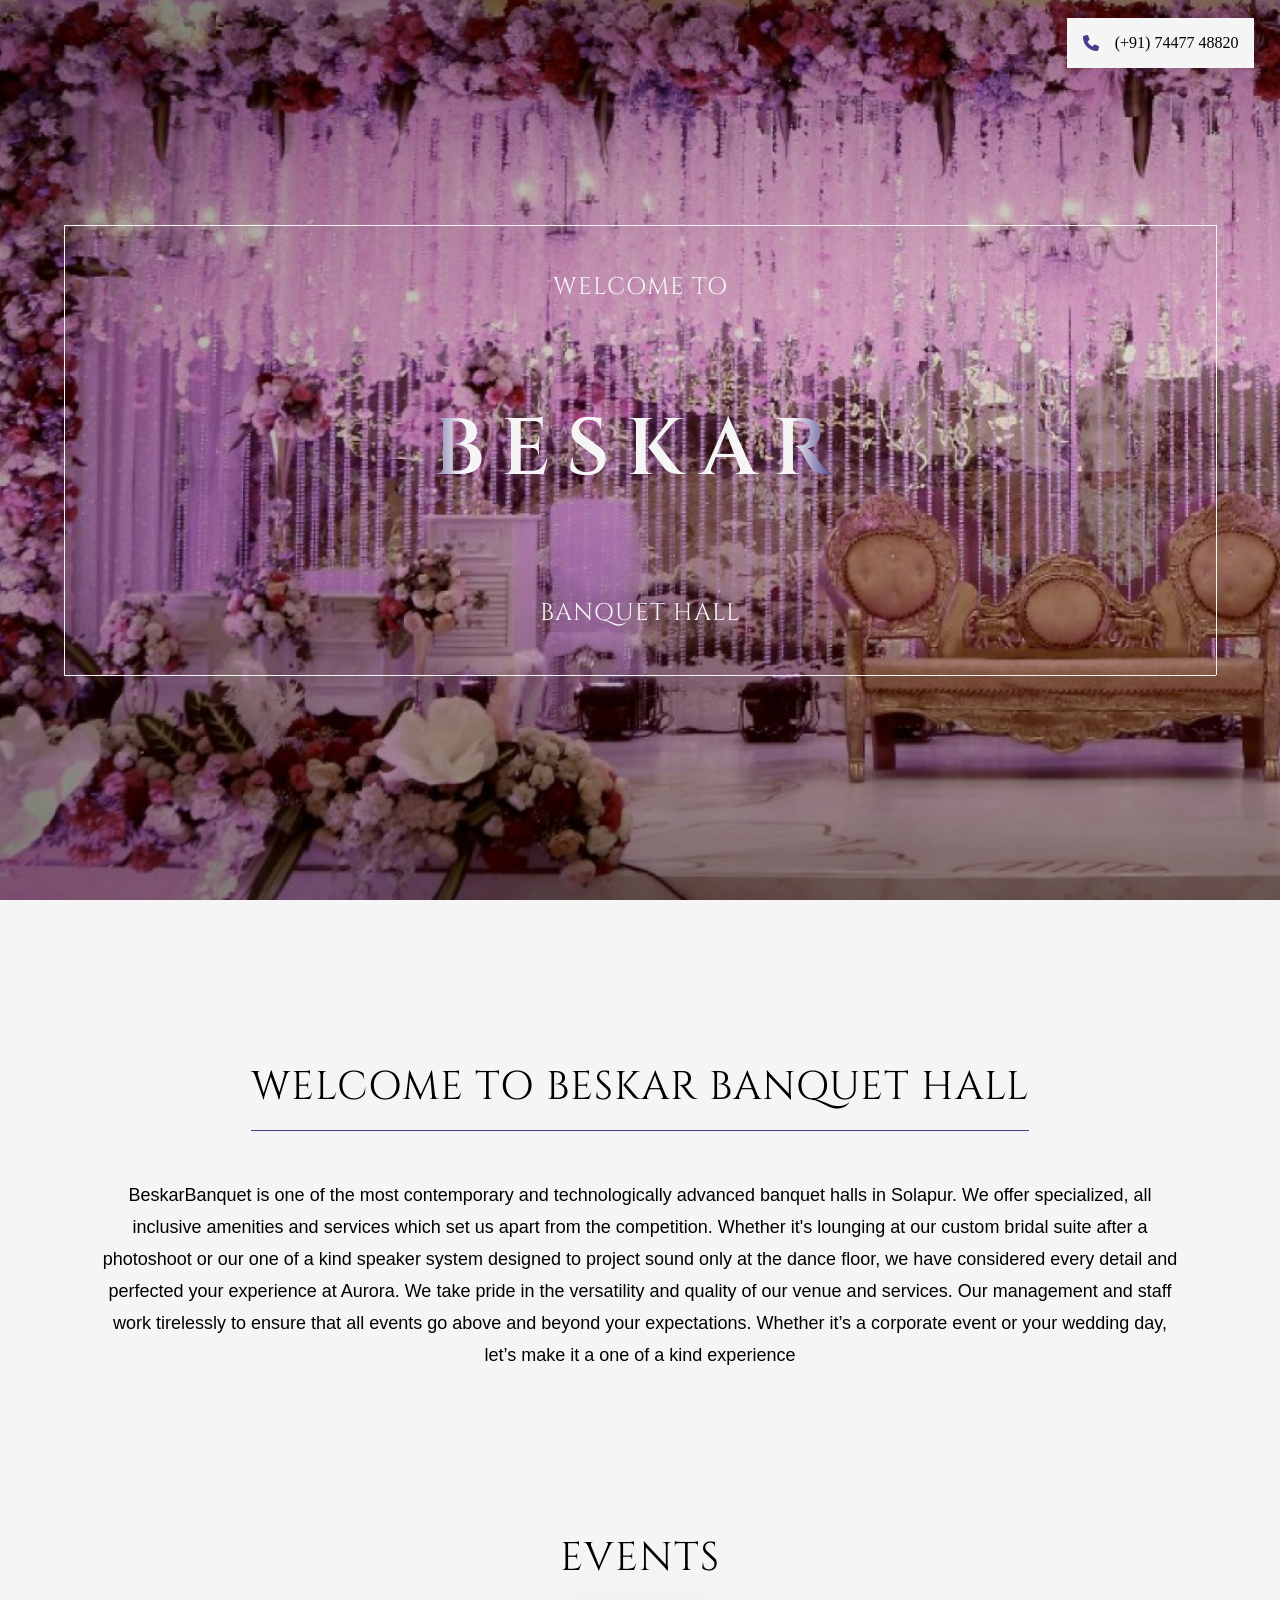
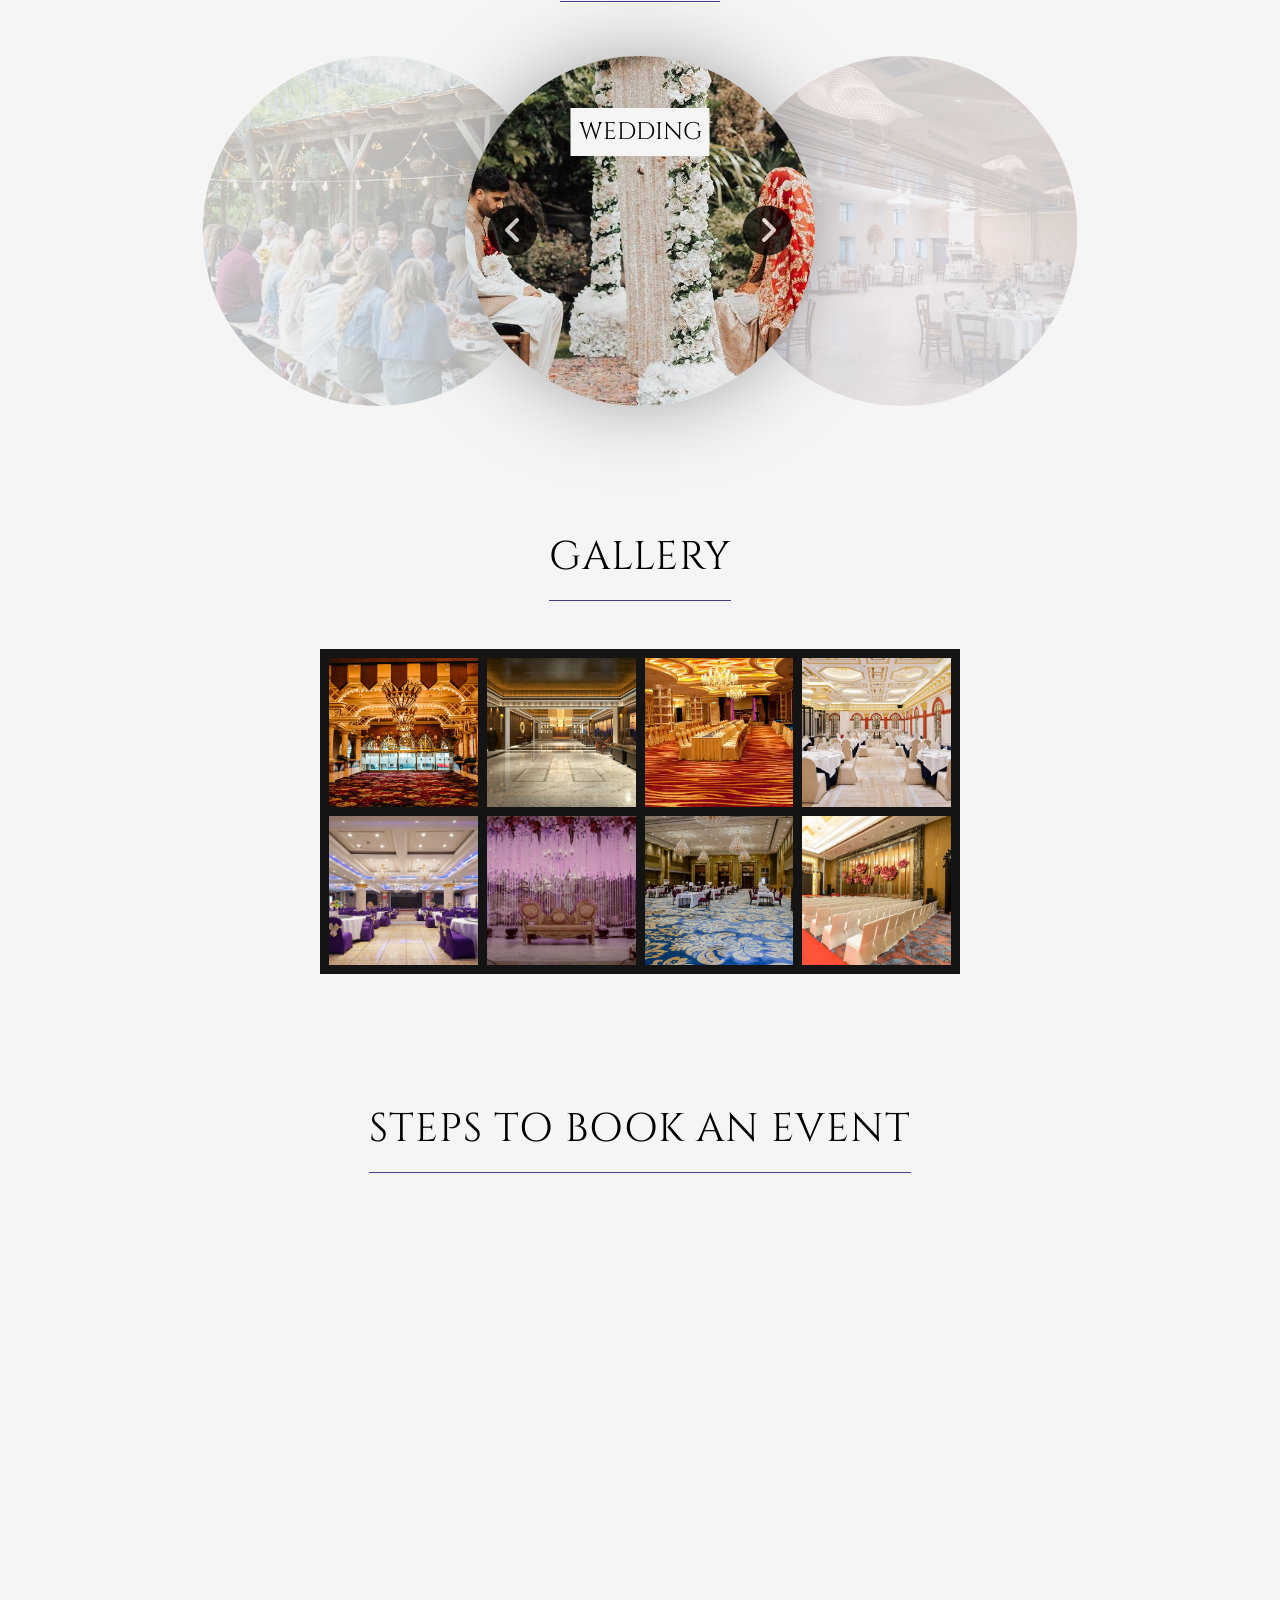
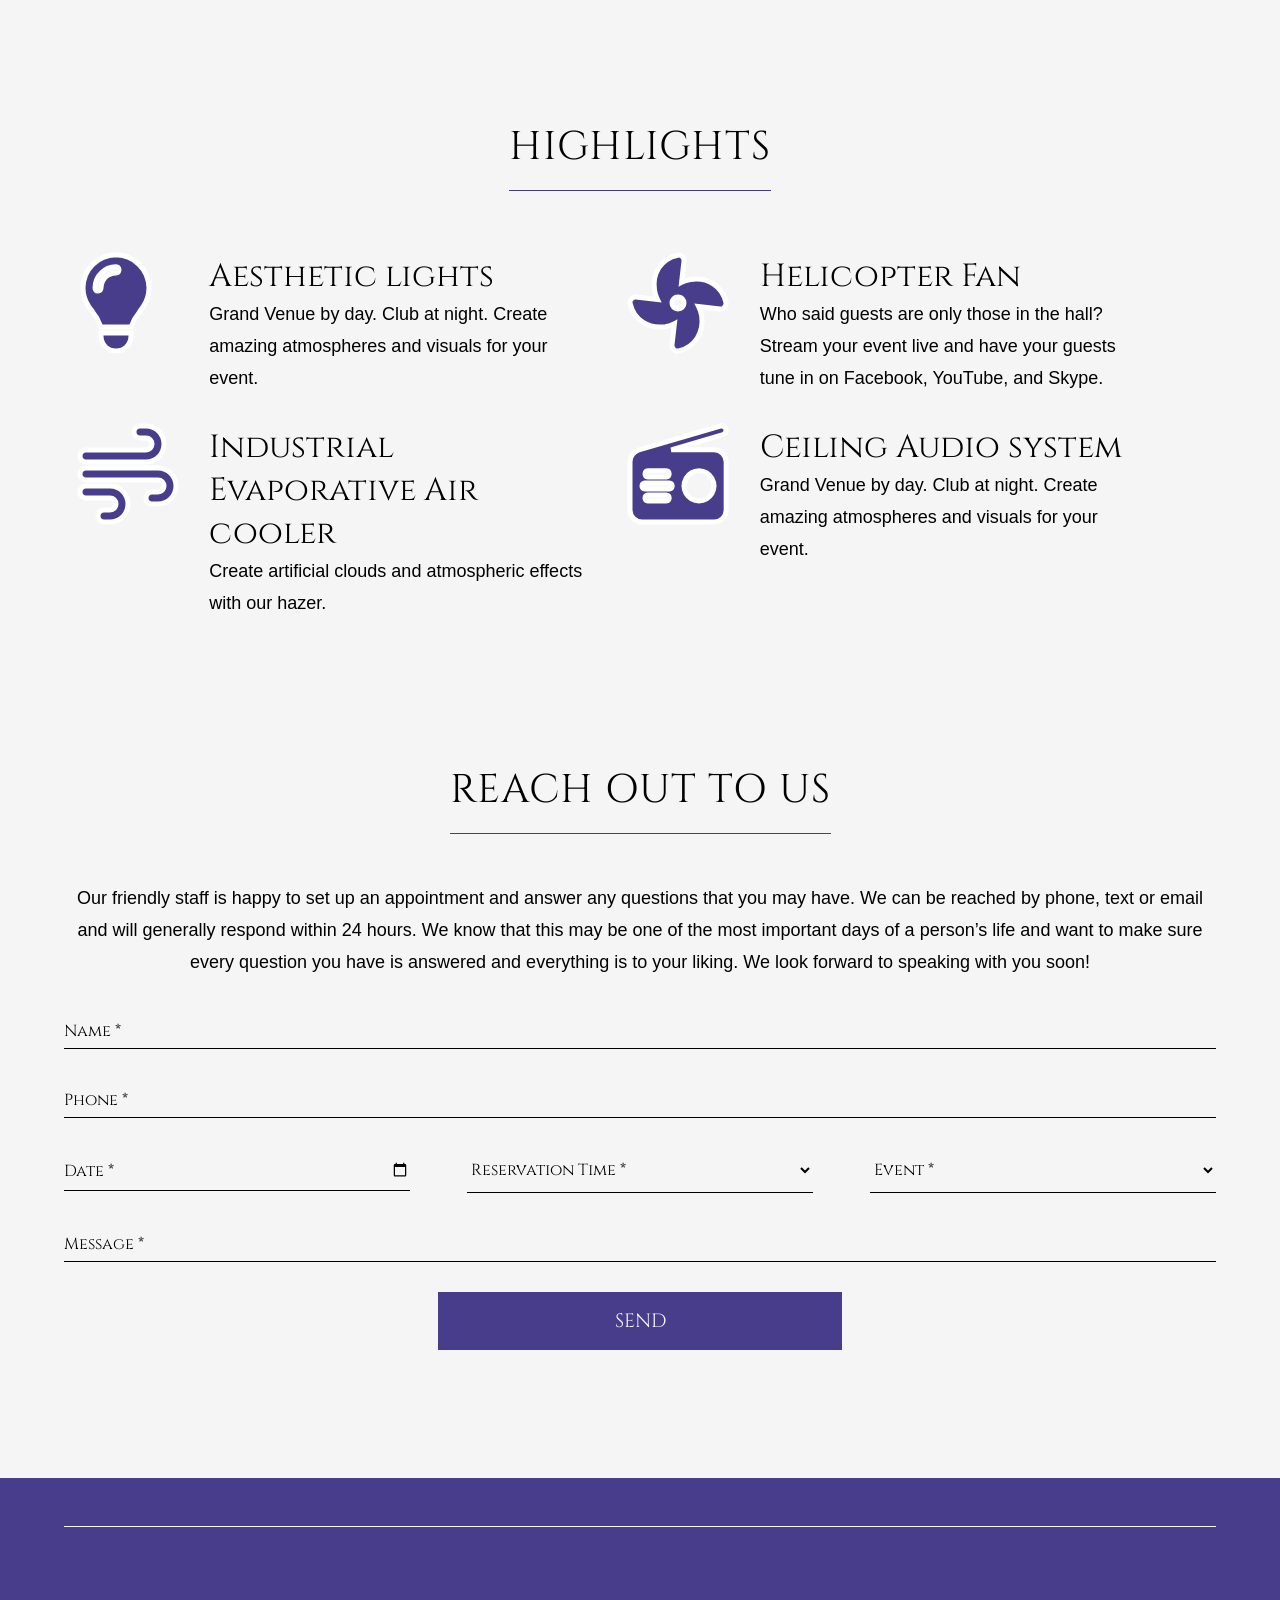
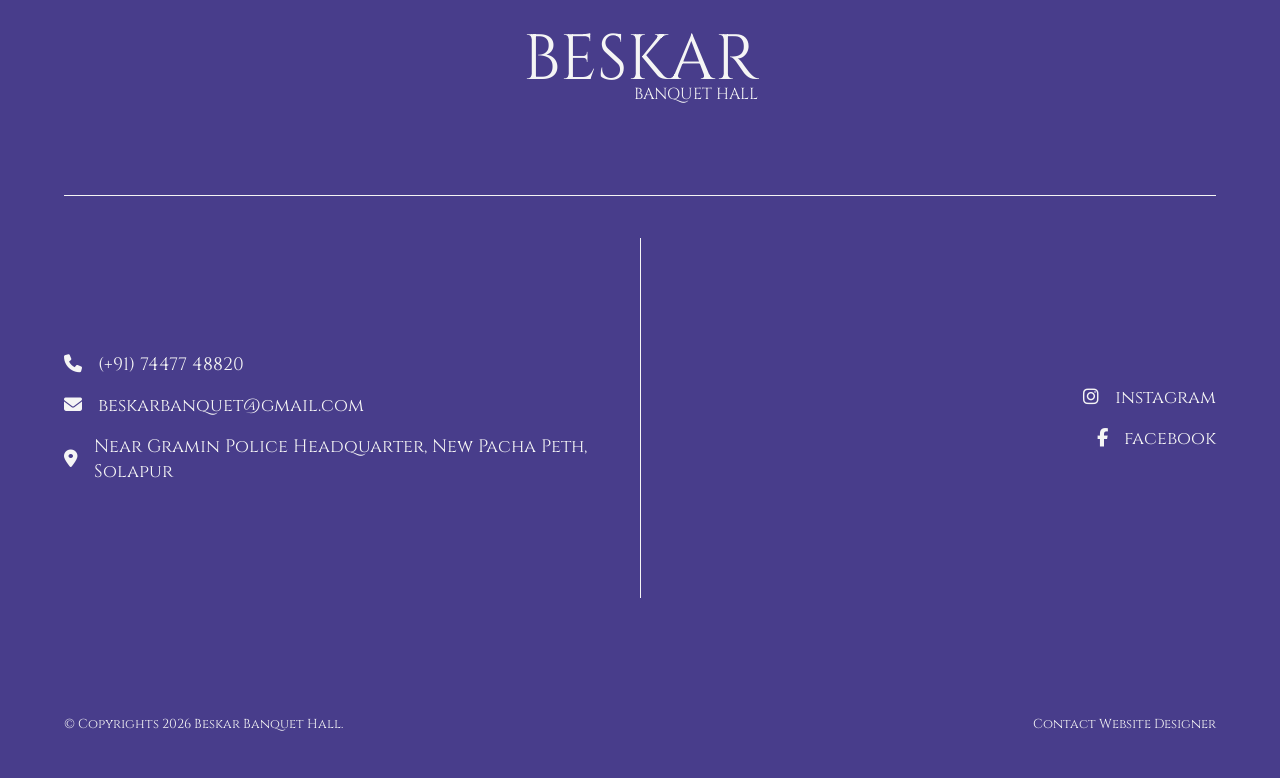
==== index.html @ be33eab0 "finished" ====
<!DOCTYPE html>
<html lang="en">
  <head>
    <meta charset="UTF-8" />
    <meta name="viewport" content="width=device-width, initial-scale=1.0" />
    <link rel="stylesheet" href="style.css" />
    <link
      rel="stylesheet"
      href="https://cdnjs.cloudflare.com/ajax/libs/font-awesome/6.6.0/css/all.min.css"
      integrity="sha512-Kc323vGBEqzTmouAECnVceyQqyqdsSiqLQISBL29aUW4U/M7pSPA/gEUZQqv1cwx4OnYxTxve5UMg5GT6L4JJg=="
      crossorigin="anonymous"
      referrerpolicy="no-referrer"
    />
    <title>BeskarBanquet</title>
  </head>
  <body>
    <div class="navbar">
      <div class="flex">
        <i class="fa-solid fa-phone"></i>
        <a href="tel:74477 48820">(+91) 74477 48820</a>
      </div>
    </div>
    <section class="main">
      <div class="bg-img">
        <div class="box">
          <span></span>
          <span></span>
          <span></span>
          <span></span>
          <div class="content">
            <p>welcome to</p>
            <p>beskar</p>
            <p>banquet hall</p>
          </div>
        </div>
      </div>
    </section>
    <section class="intro">
      <div class="hall-info">
        <div class="head">
          <p>welcome to beskar banquet hall</p>
          <span class="animate"></span>
        </div>
        <p class="description" style="text-align: center">
          BeskarBanquet is one of the most contemporary and technologically
          advanced banquet halls in Solapur. We offer specialized, all inclusive
          amenities and services which set us apart from the competition.
          Whether it's lounging at our custom bridal suite after a photoshoot or
          our one of a kind speaker system designed to project sound only at the
          dance floor, we have considered every detail and perfected your
          experience at Aurora. We take pride in the versatility and quality of
          our venue and services. Our management and staff work tirelessly to
          ensure that all events go above and beyond your expectations. Whether
          it’s a corporate event or your wedding day, let’s make it a one of a
          kind experience
        </p>
      </div>
    </section>
    <section class="slider-container">
      <div class="head">
        <p>events</p>
        <span class="animate"></span>
      </div>
      <div class="slider-main">
        <div class="items">
          <div class="item active">
            <img src="img/2.jpeg" />
            <p>wedding</p>
          </div>
          <div class="item next">
            <img src="img/1.jpeg" />
            <p>reception</p>
          </div>
          <div class="item">
            <img src="img/3.jpeg" />
            <p>engagement</p>
          </div>
          <div class="item">
            <img src="img/4.jpeg" />
            <p>corporate events</p>
          </div>
          <div class="item prev">
            <img src="img/5.jpeg" />
            <p>off-site events</p>
          </div>
          <div class="button-container">
            <div class="button"><i class="fas fa-angle-left"></i></div>
            <div class="button"><i class="fas fa-angle-right"></i></div>
          </div>
        </div>
      </div>
    </section>
    <section class="gallery-page">
      <div class="head">
        <p>gallery</p>
        <span class="animate"></span>
      </div>
      <div class="gallery">
        <img src="img/hall1.jpeg" alt="" />
        <img src="img/hall2.jpeg" alt="" />
        <img src="img/hall3.jpeg" alt="" />
        <img src="img/hall4.jpeg" alt="" />
        <img src="img/hall5.jpeg" alt="" />
        <img src="img/hall6.jpeg" alt="" />
        <img src="img/hall7.jpeg" alt="" />
        <img src="img/hall8.jpeg" alt="" />
      </div>
    </section>
    <section class="proceedings">
      <div class="head">
        <p>steps to book an event</p>
        <span class="animate"></span>
      </div>
      <div class="cards animate">
        <div class="card">
          <div>
            <span>1</span>
            <p>schedule an appointment for a tour</p>
          </div>
          <p class="description">
            Take a tour and receive an introduction to packages and menu options
            with assigned manager.
          </p>
        </div>
        <div class="card">
          <div>
            <span>2</span>
            <p>contract signing</p>
          </div>
          <p class="description">
            Meet our production managers to go over the entertainment packages
            and lighting options. Reserve date with 25%
          </p>
        </div>
        <div class="card">
          <div>
            <span>3</span>
            <p>description finishing touches</p>
          </div>
          <p class="description">
            Finalize the menu one month before the event and confirm the final
            count of the guests and floor plan two weeks before the event.
          </p>
        </div>
      </div>
    </section>
    <section class="highlights">
      <div class="head">
        <p>highlights</p>
        <span class="animate"></span>
      </div>
      <div class="highlights-info animate">
        <div class="highlight">
          <div class="icon"><i class="fa-solid fa-lightbulb"></i></div>
          <div class="highlight-decs">
            <p>Aesthetic lights</p>
            <p class="description">
              Grand Venue by day. Club at night. Create amazing atmospheres and
              visuals for your event.
            </p>
          </div>
        </div>
        <div class="highlight">
          <div class="icon"><i class="fa-solid fa-fan"></i></div>
          <div class="highlight-decs">
            <p>Helicopter Fan</p>
            <p class="description">
              Who said guests are only those in the hall? Stream your event live
              and have your guests tune in on Facebook, YouTube, and Skype.
            </p>
          </div>
        </div>
        <div class="highlight">
          <div class="icon"><i class="fa-solid fa-wind"></i></div>
          <div class="highlight-decs">
            <p>Industrial Evaporative Air cooler</p>
            <p class="description">
              Create artificial clouds and atmospheric effects with our hazer.
            </p>
          </div>
        </div>
        <div class="highlight">
          <div class="icon"><i class="fa-solid fa-radio"></i></div>
          <div class="highlight-decs">
            <p>Ceiling Audio system</p>
            <p class="description">
              Grand Venue by day. Club at night. Create amazing atmospheres and
              visuals for your event.
            </p>
          </div>
        </div>
      </div>
    </section>
    <section class="contact-form">
      <div class="head">
        <p>reach out to us</p>
        <span class="animate"></span>
      </div>
      <p class="description">
        Our friendly staff is happy to set up an appointment and answer any
        questions that you may have. We can be reached by phone, text or email
        and will generally respond within 24 hours. We know that this may be one
        of the most important days of a person’s life and want to make sure
        every question you have is answered and everything is to your liking. We
        look forward to speaking with you soon!
      </p>
      <div class="login-box">
        <form>
          <div class="user-box">
            <input type="text" required />
            <label>Name *</label>
          </div>
          <div class="user-box">
            <input
              type="number"
              oninput="javascript: if (this.value.length > this.maxLength) this.value = this.value.slice(0, this.maxLength);"
              type="number"
              maxlength="10"
              required
            />
            <label>Phone *</label>
          </div>
          <div class="add-on flex">
            <div class="user-box">
              <input type="date" required />
              <label>Date *</label>
            </div>
            <div class="user-box">
              <select name="shirt_color" required>
                <option selected disabled>
                  Reservation Time *
                </option>
                <option value="">Morning</option>
                <option value="">Evening</option>
              </select>
            </div>
            <div class="user-box">
              <select name="shirt_color" required>
                <option selected disabled>Event *</option>
                <option value="">Wedding</option>
                <option value="">Reception</option>
                <option value="">Engagement</option>
                <option value="">Corporate events</option>
                <option value="">Off-site events</option>
              </select>
            </div>
          </div>
          <div class="user-box">
            <input type="text" required />
            <label>Message *</label>
          </div>
          <div class="form-button">
            <button>send</button>
          </div>
        </form>
      </div>
    </section>
    <section class="footer-content">
      <footer>
        <div class="name">
          <span class="animate"></span>
          <span class="animate"></span>
          <div>
            <p>beskar</p>
            <p>banquet hall</p>
          </div>
        </div>
        <div class="contact-details">
          <div class="contacts ani animate">
            <div class="flex">
              <i class="fa-solid fa-phone"></i>
              <a href="tel:74477 48820">(+91) 74477 48820</a>
            </div>
            <div class="flex">
              <i class="fa-solid fa-envelope"></i>
              <a href="https://mail.google.com/mail/?view=cm&fs=1&to=beskarbanquet@gmail.com">beskarbanquet@gmail.com</a>
            </div>
            <div class="flex">
              <i class="fa-solid fa-location-dot"></i>
              <a href="http://maps.google.co.uk/maps?q=17.6668881,75.9164152">Near Gramin Police Headquarter, New Pacha Peth, Solapur</a>
            </div>
          </div>
          <span class="animate"></span>
          <div class="social-media ani delay animate">
            <div class="flex">
              <i class="fa-brands fa-instagram"></i>
              <a>instagram</a>
            </div>
            <div class="flex">
              <i class="fa-brands fa-facebook-f"></i>
              <a>facebook</a>
            </div>
          </div>
        </div>
        <div class="end">
          <p>
            © Copyrights <span id="year"></span> Beskar Banquet Hall.
          </p>
          <p>
            <a href="https://api.whatsapp.com/send?phone=+918208273304"
              >Contact Website Designer</a
            >
          </p>
        </div>
      </footer>
    </section>
  </body>
  <script type="module" src="script.js"></script>
</html>
---- style.css ----
@import url("https://fonts.googleapis.com/css2?family=Cinzel:wght@400..900&display=swap");

* {
  margin: 0;
  padding: 0;
  box-sizing: border-box;
  scroll-behavior: smooth;
}

body {
  background: url("https://s3-us-west-2.amazonaws.com/s.cdpn.io/1462889/pat-back.svg");
  background-position: center;
  background-repeat: repeat;
  background-size: 4%;
  width: 100%;
  background-color: whitesmoke;
}

.navbar {
  position: fixed;
  top: 2%;
  z-index: 100;
  padding: 1rem;
  right: 2%;
  background: whitesmoke;
}

.navbar i {
  color: darkslateblue;
}

input::-webkit-outer-spin-button,
input::-webkit-inner-spin-button {
  -webkit-appearance: none;
  margin: 0;
}
input[type="date"]:required:invalid::-webkit-datetime-edit {
  color: transparent;
}
input[type="date"]:focus::-webkit-datetime-edit {
  color: black !important;
}

/* ************************************* MAIN PAGE ************************************* */

.main {
  height: 100vh;
  width: 100%;
  background-color: black;
}

.bg-img {
  background-image: url("./img/hall6.jpeg");
  height: 100vh;
  width: 100%;
  background-repeat: no-repeat;
  background-size: cover;
  position: relative;
  animation: fadeIn 4s;
}

.box {
  position: absolute;
  top: 50%;
  left: 50%;
  width: 90%;
  height: 50%;
  transform: translate(-50%, -50%);
}

.box span:nth-child(1) {
  position: absolute;
  top: 0;
  width: 100%;
}
.box span:nth-child(2) {
  position: absolute;
  left: 0;
  height: 100%;
}
.box span:nth-child(3) {
  position: absolute;
  bottom: 0;
  width: 100%;
}
.box span:nth-child(4) {
  position: absolute;
  right: 0;
  height: 100%;
}

.box span:nth-child(1)::before {
  content: "";
  position: absolute;
  width: 100%;
  height: 1px;
  background: whitesmoke;
  animation: animate1 6s ease-in-out;
}

.box span:nth-child(2)::before {
  content: "";
  position: absolute;
  width: 1px;
  height: 100%;
  background: whitesmoke;
  animation: animate2 6s ease-in-out;
}

.box span:nth-child(3)::before {
  content: "";
  position: absolute;
  width: 100%;
  height: 1px;
  background: whitesmoke;
  animation: animate3 6s ease-in-out;
}
.box span:nth-child(4)::before {
  content: "";
  position: absolute;
  width: 1px;
  height: 100%;
  background: whitesmoke;
  animation: animate4 6s ease-in-out;
}

.content {
  height: 100%;
  color: whitesmoke;
  display: flex;
  flex-direction: column;
  justify-content: space-around;
  align-items: center;
  letter-spacing: 1px;
  text-transform: uppercase;
}

.content p {
  font-family: "Cinzel", serif;
  font-size: x-large;
}
.content p:nth-child(2) {
  font-weight: 600;
  font-size: 5rem;
  letter-spacing: 1rem;
  background: linear-gradient(
    to right,
    whitesmoke 0,
    darkslateblue 10%,
    whitesmoke 20%
  );
  background-position: 0;
  background-clip: text;
  -webkit-background-clip: text;
  -webkit-text-fill-color: transparent;
  animation: shine 4s infinite linear;
  animation-fill-mode: forwards;
  -webkit-text-size-adjust: none;
  text-decoration: none;
  white-space: nowrap;
}

/* ************************************* HALL INTRODUCTION ************************************* */

.intro {
  height: 100%;
  width: 90%;
  margin: 10% auto;
}

.hall-info {
  padding: 2rem;
}

.head {
  display: flex;
  flex-direction: column;
  justify-content: center;
  align-items: center;
  width: fit-content;
  margin: auto;
  gap: 1rem;
  font-size: 2.5rem;
  text-transform: uppercase;
  letter-spacing: 1px;
  margin-bottom: 3rem;
  text-align: center;
}

.head p {
  font-family: "Cinzel", serif;
}

.head span {
  width: 100%;
  border-bottom: 1px solid darkslateblue;
}
.head span.in-view {
  animation: expand 1s ease-in-out;
}

.description {
  font-size: large;
  line-height: 2rem;
  font-family: "Segoe UI", Tahoma, Geneva, Verdana, sans-serif;
  font-weight: 100;
}

/* ************************************* SLIDER ************************************* */

.slider-container {
  height: 100%;
  position: relative;
  margin: 0 auto;
  overflow: hidden;
}

.slider-main {
  margin-top: 10%;
  height: 400px;
}
.items {
  position: absolute;
  top: 50%;
  left: 50%;
  transform: translate(-50%, -50%);
  user-select: none;
}

.items .item {
  position: absolute;
  top: 50%;
  left: 50%;
  transform: translate(-50%, -50%);
  width: 400px;
  height: 400px;
  border-radius: 50%;
  overflow: hidden;
  transition: all 300ms ease-in-out;
  z-index: 100;
  opacity: 0;
}

.item.active p {
  position: absolute;
  top: 15%;
  left: 50%;
  transform: translate(-50%);
  text-transform: uppercase;
  font-size: x-large;
  transition: all 0.2s linear;
  text-align: center;
  padding: 0.5rem;
  color: black;
  background-color: whitesmoke;
  font-family: "Cinzel", serif;
}

.item img {
  width: 100%;
  height: 100%;
  object-fit: cover;
}

.item.active {
  opacity: 1;
  z-index: 99;
  box-shadow: 0px 0px 105px -35px rgba(0, 0, 0, 0.75);
}

.item.prev {
  z-index: 2;
  opacity: 0.25;
  transform: translate(-125%, -50%);
}

.item.next {
  z-index: 2;
  opacity: 0.25;
  transform: translate(25%, -50%);
}

.items .button-container {
  position: absolute;
  top: 50%;
  left: 50%;
  transform: translate(-50%, -50%);
  width: 275px;
  z-index: 100;
}

.button-container .button {
  color: whitesmoke;
  font-size: 32px;
  cursor: pointer;
  position: relative;
  opacity: 0.75;
  transition: all 300ms ease-in-out;
}

.button-container .button:hover {
  opacity: 1;
}

.button-container .button:before {
  content: "";
  position: absolute;
  top: 50%;
  left: 50%;
  transform: translate(-50%, -50%);
  width: 50px;
  height: 50px;
  background-color: rgba(0, 0, 0, 1);
  border-radius: 50%;
  z-index: -99;
}

.button-container .button:nth-child(1) {
  float: left;
}

.button-container .button:nth-child(2) {
  float: right;
}

/* ************************************* GALLERY ************************************* */

.gallery-page {
  height: 100%;
  width: 90%;
  margin: 0 auto;
}

.gallery {
  display: grid;
  grid-template-columns: repeat(4, 1fr);
  gap: 1vh;
  margin-inline: auto;
  max-width: 40rem;
  background: #141414;
  padding: 1vh;
}

.gallery > img {
  width: 100%;
  aspect-ratio: 1 / 1;
  object-fit: cover;
  transition: all 0.3s ease;
}

.gallery:has(img:hover) img:not(:hover) {
  scale: 0.8;
  opacity: 0.5;
  filter: grayscale(70%);
}

/* ************************************* PROCEEDINGS ************************************* */

.proceedings {
  height: 100%;
  width: 90%;
  margin: 10% auto;
}

.cards {
  margin: 10% auto;
  display: flex;
  gap: 1rem;
}
.card {
  width: 40%;
  opacity: 0;
}

.card .description {
  margin-top: 1rem;
}
.cards.in-view .card:nth-child(1) {
  opacity: 1;
  animation: 1s anim-lineUp ease-out;
  animation-timing-function: cubic-bezier(0.26, 0.53, 0.74, 1.48);
  animation-fill-mode: backwards;
}
.cards.in-view .card:nth-child(2) {
  opacity: 1;
  animation: 1s anim-lineUp ease-out;
  animation-timing-function: cubic-bezier(0.26, 0.53, 0.74, 1.48);
  animation-delay: 0.5s;
  animation-fill-mode: backwards;
}
.cards.in-view .card:nth-child(3) {
  opacity: 1;
  animation: 1s anim-lineUp ease-out;
  animation-timing-function: cubic-bezier(0.26, 0.53, 0.74, 1.48);
  animation-delay: 1s;
  animation-fill-mode: backwards;
}

.card div {
  font-family: "Cinzel", serif;
  background-color: #faf7f2;
  padding: 2rem;
  position: relative;
  height: 12rem;
}
.card div span {
  display: flex;
  flex-wrap: wrap;
  align-items: center;
  justify-content: center;
  font-size: 5rem;
  width: 100px;
  background-color: whitesmoke;
  border-radius: 50%;
  position: absolute;
  top: -20%;
  left: 50%;
  transform: translate(-50%);
  color: darkslateblue;
}
.card div p {
  margin-top: 2rem;
  text-align: center;
  font-size: xx-large;
  text-transform: uppercase;
  line-height: 2.5rem;
  color: darkslateblue;
}

/* ************************************* HIGHLIGHTS ************************************* */

.highlights {
  height: 100%;
  width: 90%;
  margin: 10% auto;
}

.highlights-info {
  margin: 0 auto;
  display: flex;
  flex-wrap: wrap;
}

.highlight {
  width: 45%;
  display: flex;
  justify-content: space-between;
  gap: 2rem;
  margin: 1rem;
  opacity: 0;
}

.highlights-info.in-view .highlight:nth-child(1) {
  opacity: 1;
  animation: 1s anim-lineUp ease-out;
  animation-timing-function: cubic-bezier(0.26, 0.53, 0.74, 1.48);
  animation-fill-mode: backwards;
}
.highlights-info.in-view .highlight:nth-child(2) {
  opacity: 1;
  animation: 1s anim-lineUp ease-out;
  animation-timing-function: cubic-bezier(0.26, 0.53, 0.74, 1.48);
  animation-delay: 0.5s;
  animation-fill-mode: backwards;
}
.highlights-info.in-view .highlight:nth-child(3) {
  opacity: 1;
  animation: 1s anim-lineUp ease-out;
  animation-timing-function: cubic-bezier(0.26, 0.53, 0.74, 1.48);
  animation-delay: 1s;
  animation-fill-mode: backwards;
}
.highlights-info.in-view .highlight:nth-child(4) {
  opacity: 1;
  animation: 1s anim-lineUp ease-out;
  animation-timing-function: cubic-bezier(0.26, 0.53, 0.74, 1.48);
  animation-delay: 1.5s;
  animation-fill-mode: backwards;
}

.icon {
  width: 20%;
}

.icon i {
  color: darkslateblue;
  font-size: 6rem;
  -webkit-text-stroke: 5px white;
}

.highlight-decs {
  width: 80%;
}
.highlight-decs p:nth-child(1) {
  font-family: "Cinzel", serif;
  font-size: xx-large;
}

/* ************************************* CONTACT FORM ************************************* */

.contact-form {
  font-weight: 400;
  height: 100%;
  width: 90%;
  margin: 10% auto;
  font-family: "Cinzel", serif;
}

.contact-form > p {
  text-align: center;
}

.login-box {
  margin-top: 2rem;
}

.login-box .user-box {
  position: relative;
}

.add-on {
  justify-content: space-between;
}

.add-on > div {
  width: 30%;
}

.login-box .user-box input {
  width: 100%;
  padding: 10px 0;
  font-size: 16px;
  color: black;
  margin-bottom: 30px;
  border: none;
  border-bottom: 1px solid black;
  outline: none;
  background: transparent;
}

.login-box .user-box select {
  width: 100%;
  padding: 10px 0;
  font-size: 16px;
  color: black;
  margin-bottom: 30px;
  border: none;
  border-bottom: 1px solid black;
  outline: none;
  background: transparent;
  font-family: "Cinzel", serif;
}

.login-box .user-box label {
  position: absolute;
  top: 0;
  left: 0;
  padding: 10px 0;
  font-size: 16px;
  color: black;
  pointer-events: none;
  transition: 0.2s;
}

.login-box .user-box input:focus ~ label,
.login-box .user-box input:valid ~ label {
  top: -20px;
  left: 0;
  font-size: 12px;
}

.form-button {
  width: 35%;
  margin: auto;
}

.form-button button {
  font-family: "Cinzel", serif;
  text-transform: uppercase;
  font-size: larger;
  color: whitesmoke;
  background: none;
  background-color: darkslateblue;
  border: none;
  width: 100%;
  padding: 1rem;
  transition: all 0.5s ease-in-out;
  text-align: center;
}

.form-button button:hover {
  letter-spacing: 5px;
}

/* ************************************* FOOTER ************************************* */

.footer-content {
  height: 100vh;
  background-color: darkslateblue;
  width: 100%;
  font-family: "Cinzel", serif;
}
footer {
  height: 100%;
  width: 90%;
  margin: auto;
  padding-top: 3rem;
  position: relative;
  color: whitesmoke;
}

.name {
  position: absolute;
  height: 30%;
  width: 100%;
  box-sizing: border-box;
  overflow: hidden;
  text-transform: uppercase;
}

.name span {
  position: absolute;
  top: 0;
  left: 0;
  width: 100%;
  height: 100%;
  display: block;
  box-sizing: border-box;
}

.name span:nth-child(1) {
  transform: rotate(0deg);
}

.name span:nth-child(2) {
  transform: rotate(180deg);
}

.name span.in-view:before {
  content: "";
  position: absolute;
  width: 100%;
  height: 1px;
  background: whitesmoke;
  animation: animate1 2s ease-in-out;
}

.name div {
  position: absolute;
  top: 50%;
  left: 50%;
  transform: translate(-50%, -50%);
}

.name div p:nth-child(1) {
  font-size: 4rem;
}
.name div p:nth-child(2) {
  font-size: 1rem;
  float: right;
  margin-top: -20px;
}

.contact-details {
  position: absolute;
  top: 40%;
  font-size: large;
  width: 100%;
  height: 40%;
  justify-content: space-between;
  display: flex;
  gap: 1rem;
  align-items: center;
}

.flex {
  display: flex;
  gap: 1rem;
  align-items: center;
}

.contact-details span.in-view {
  height: 100%;
  width: 1px;
  background-color: whitesmoke;
  animation: animate4 2s ease-out;
}

.contacts {
  display: flex;
  flex-direction: column;
  width: 50%;
  gap: 1rem;
  opacity: 0;
}

.contacts > div:hover a {
  cursor: pointer;
  text-decoration: underline;
}

.contacts.in-view {
  opacity: 1;
  animation: 2s anim-lineUp ease-out;
}
.social-media {
  opacity: 0;
  width: 50%;
  gap: 1rem;
  display: flex;
  flex-direction: column;
  align-items: end;
}
.social-media.in-view {
  opacity: 1;
  animation: 2s anim-lineUp ease-out;
}

.social-media > div:hover a {
  cursor: pointer;
  text-decoration: underline;
}

.ani.in-view {
  animation-duration: 0.7s;
  animation-timing-function: cubic-bezier(0.26, 0.53, 0.74, 1.48);
  animation-delay: 0.5s;
  animation-fill-mode: backwards;
}

.delay.in-view {
  animation-delay: 1s;
}
.delay-2.in-view {
  animation-delay: 1.5s;
}
.delay-3.in-view {
  animation-delay: 2s;
}

.end {
  width: 100%;
  position: absolute;
  bottom: 5%;
  display: flex;
  justify-content: space-between;
  font-size: small;
}

a,
a:hover,
a:focus,
a:active {
  text-decoration: none;
  color: inherit;
}

/* ************************************* MEDIA QUERIES ************************************* */

@media only screen and (max-width: 1440px) {
  .items .item {
    width: 350px;
    height: 350px;
  }
}

/* Medium devices such as tablets (1024px or lesser) */
@media only screen and (max-width: 1024px) {
  .head {
    font-size: 2rem;
  }
  .content p {
    font-size: larger;
  }
  .content p:nth-child(2) {
    font-size: 4rem;
    animation: none;
    background: whitesmoke;
    background-clip: text;
    -webkit-background-clip: text;
  }

  .items .item {
    width: 300px;
    height: 300px;
  }
  .item.active p {
    font-size: large;
  }
  .proceedings {
    height: 100%;
    margin-top: 5rem;
  }
  .cards {
    flex-direction: column;
    gap: 5rem;
  }
  .card {
    width: 60%;
    margin: auto;
  }
  .card div p {
    font-size: x-large;
  }
  .card div span {
    font-size: 4rem;
  }
  .highlights {
    height: 100%;
  }
  .highlights-info {
    flex-direction: column;
    /* gap: 2rem; */
  }
  .highlight {
    gap: 0px;
    /* margin: auto; */
    width: 100%;
    justify-content: space-between;
    align-items: center;
  }
  .icon i {
    font-size: 5rem;
  }
  .highlight-decs p:nth-child(1) {
    font-size: x-large;
  }
  .add-on {
    flex-direction: column;
    gap: 0;
    justify-content: none;
    align-items: none;
  }
  .add-on > div {
    width: 100%;
  }
  .contact-form {
    margin-top: 10%;
    height: 100%;
  }
  .contact-details {
    font-size: large;
  }
  .form-button {
    width: 50%;
  }
}

/* Small devices such as phones (768px or lesser) */
@media only screen and (max-width: 768px) {
  .navbar p {
    font-size: small;
  }
  .intro {
    height: 100%;
  }
  .hall-info {
    padding: 0;
  }
  .head {
    font-size: 1.5rem;
    margin-bottom: 2rem;
  }
  .description {
    font-size: 1rem;
    line-height: 1.5rem;
    font-weight: 100;
  }
  .content p {
    font-size: medium;
  }
  .content p:nth-child(2) {
    font-size: 3rem;
    animation: none;
    background: whitesmoke;
    background-clip: text;
    -webkit-background-clip: text;
  }
  .items .item {
    width: 250px;
    height: 250px;
  }
  .items .button-container {
    width: 200px;
  }
  .button-container .button {
    font-size: 20px;
  }
  .button-container .button:before {
    width: 40px;
    height: 40px;
  }
  .card {
    width: 80%;
  }
  .highlight {
    gap: 0.5rem;
  }

  .highlights-info {
    margin-top: -5%;
  }

  .highlight-decs p:nth-child(1) {
    text-align: none;
    font-size: 1rem;
  }
  .highlight-decs .description {
    display: none;
  }
  .icon i {
    font-size: 3rem;
    -webkit-text-stroke: 0px white;
  }
  .contact-details {
    margin-top: 1rem;
    flex-direction: column;
    justify-content: unset;
    align-items: normal;
  }
  .contact-details span {
    display: none;
  }
  .social-media {
    align-items: start;
  }
  .name div p:nth-child(1) {
    font-size: 3rem;
  }
  .name div p:nth-child(2) {
    font-size: 0.8rem;
    float: right;
    margin-top: -18px;
  }
  .form-button {
    width: 100%;
  }
  .contact-details {
    top: 30%;
    font-size: medium;
    gap: 2rem;
  }
  .end {
    flex-direction: column;
    gap: 1rem;
  }
  .end p {
    font-size: smaller;
  }
  .name {
    height: 20%;
  }
  .contacts {
    width: 100%;
    gap: 0.5rem;
  }
  .social-media {
    width: 100%;
    gap: 0.5rem;
  }
}
/* Small devices such as phones (375px or lesser) */
@media only screen and (max-width: 425px) {
  .box {
    height: 30%;
  }
  .head {
    font-size: 1rem;
  }
  .content p {
    font-size: large;
  }
  .content p:nth-child(2) {
    font-size: 2rem;
    animation: none;
    background: whitesmoke;
    background-clip: text;
    -webkit-background-clip: text;
  }
  .description {
    font-size: small;
    font-weight: 100;
  }
  .cards {
    margin-top: 5rem;
  }
  .items .item {
    width: 200px;
    height: 200px;
  }
  .item.active p {
    padding: 0.5rem;
    font-size: small;
  }
  .items .button-container {
    width: 150px;
  }
  .button-container .button {
    font-size: 15px;
  }
  .button-container .button:before {
    width: 30px;
    height: 30px;
  }
  .gallery {
    display: grid;
    grid-template-columns: repeat(2, 1fr);
  }
  .card {
    width: 100%;
  }
  .card div p {
    font-size: larger;
  }
  .highlights-info {
    margin-top: -10%;
  }
  .slider-main {
    height: 300px;
  }
  .icon i {
    font-size: 2rem;
    -webkit-text-stroke: 0px white;
  }
  .contact-details {
    font-size: small;
  }
}
/* ************************************* ANIMATIONS ************************************* */

@keyframes anim-lineUp {
  0% {
    opacity: 0;
    transform: translate(0, 40px);
  }
  100% {
    opacity: 1;
    transform: translate(0, 0);
  }
}

@keyframes expand {
  from {
    transform: scaleX(0);
  }
  to {
    transform: scaleX(1);
  }
}

@keyframes fadeIn {
  0% {
    opacity: 0;
  }
  100% {
    opacity: 1;
  }
}

@keyframes animate1 {
  0% {
    transform: scaleX(0);
    transform-origin: left;
  }
  50% {
    transform: scaleX(1);
    transform-origin: left;
  }
  100% {
    transform: scaleX(1);
    transform-origin: right;
  }
}
@keyframes animate2 {
  0% {
    transform: scaleY(0);
    transform-origin: bottom;
  }
  50% {
    transform: scaleY(1);
    transform-origin: bottom;
  }
  100% {
    transform: scaleY(1);
    transform-origin: top;
  }
}
@keyframes animate3 {
  0% {
    transform: scaleX(0);
    transform-origin: right;
  }
  50% {
    transform: scaleX(1);
    transform-origin: right;
  }
  100% {
    transform: scaleX(1);
    transform-origin: left;
  }
}
@keyframes animate4 {
  0% {
    transform: scaleY(0);
    transform-origin: top;
  }
  50% {
    transform: scaleY(1);
    transform-origin: top;
  }
  100% {
    transform: scaleY(1);
    transform-origin: bottom;
  }
}

@keyframes shine {
  0% {
    background-position: -50px;
  }
  60% {
    background-position: 200px;
  }
  100% {
    background-position: 360px;
  }
}
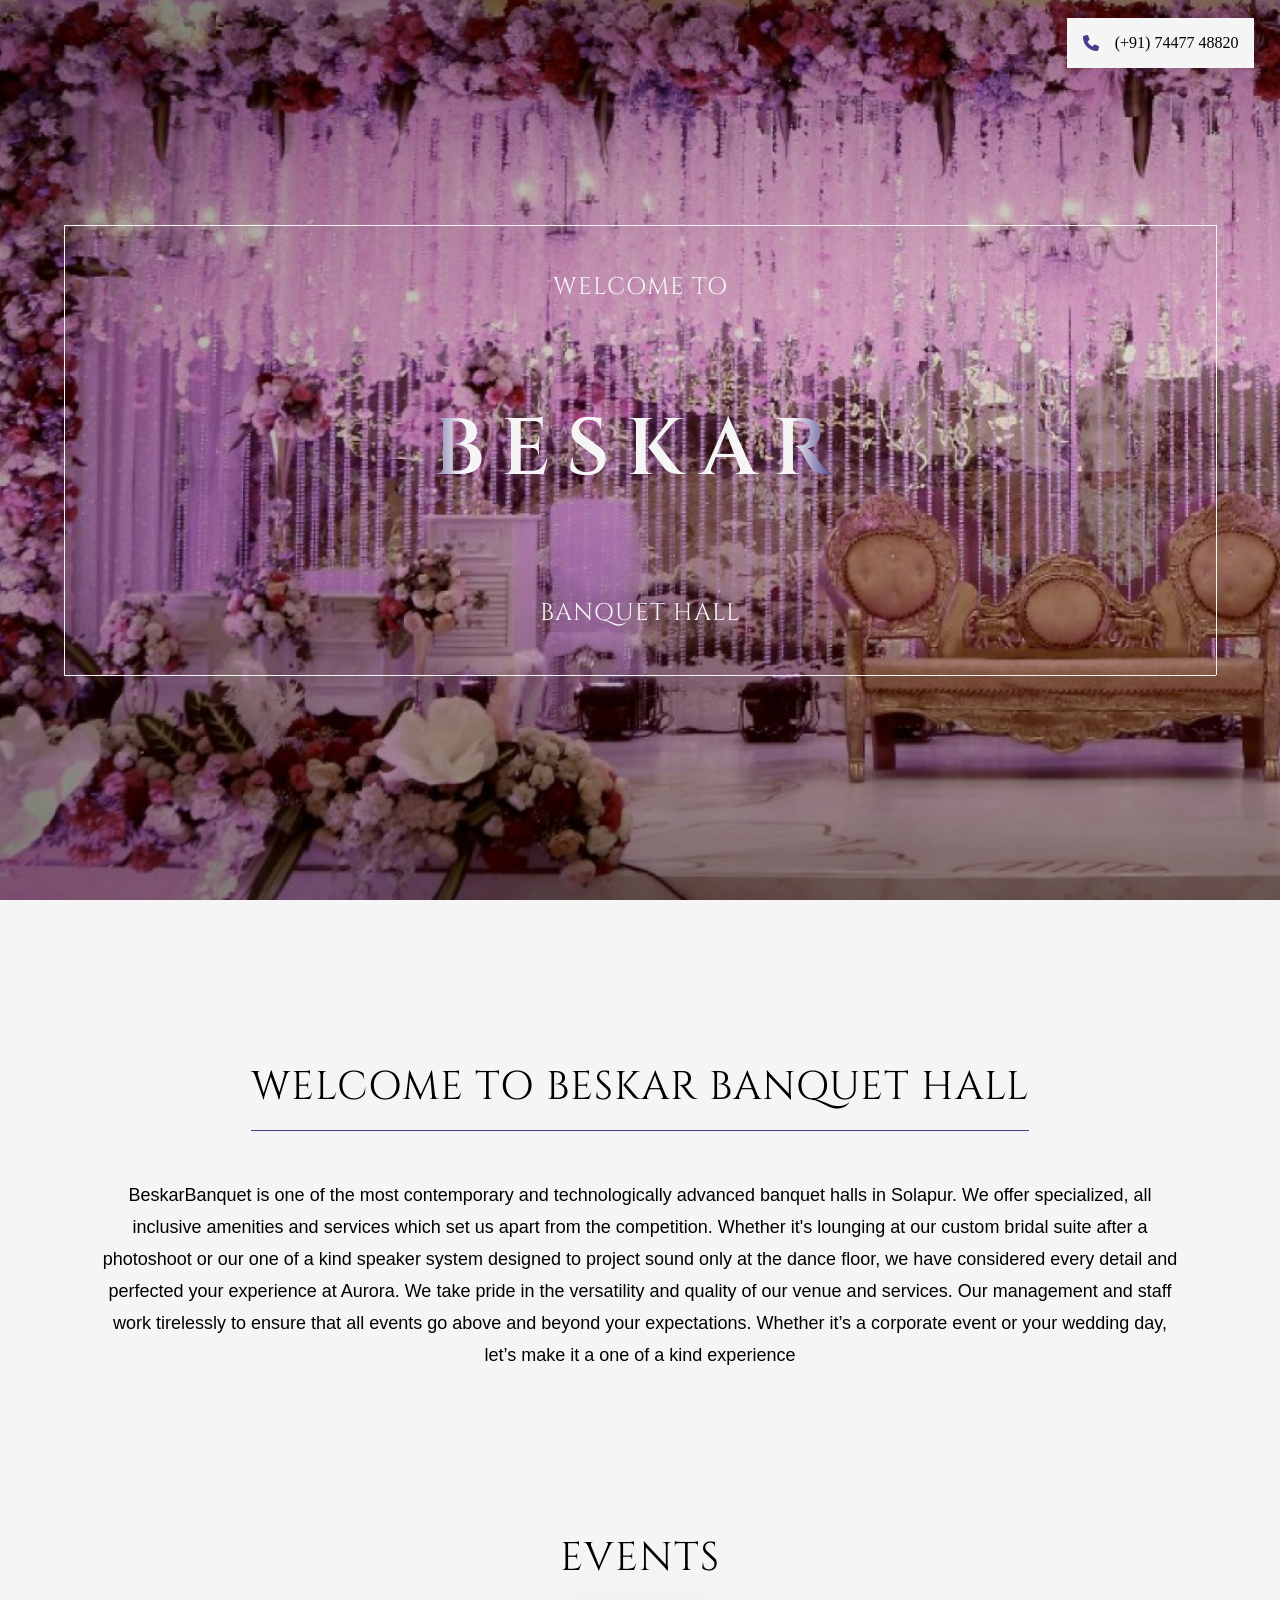
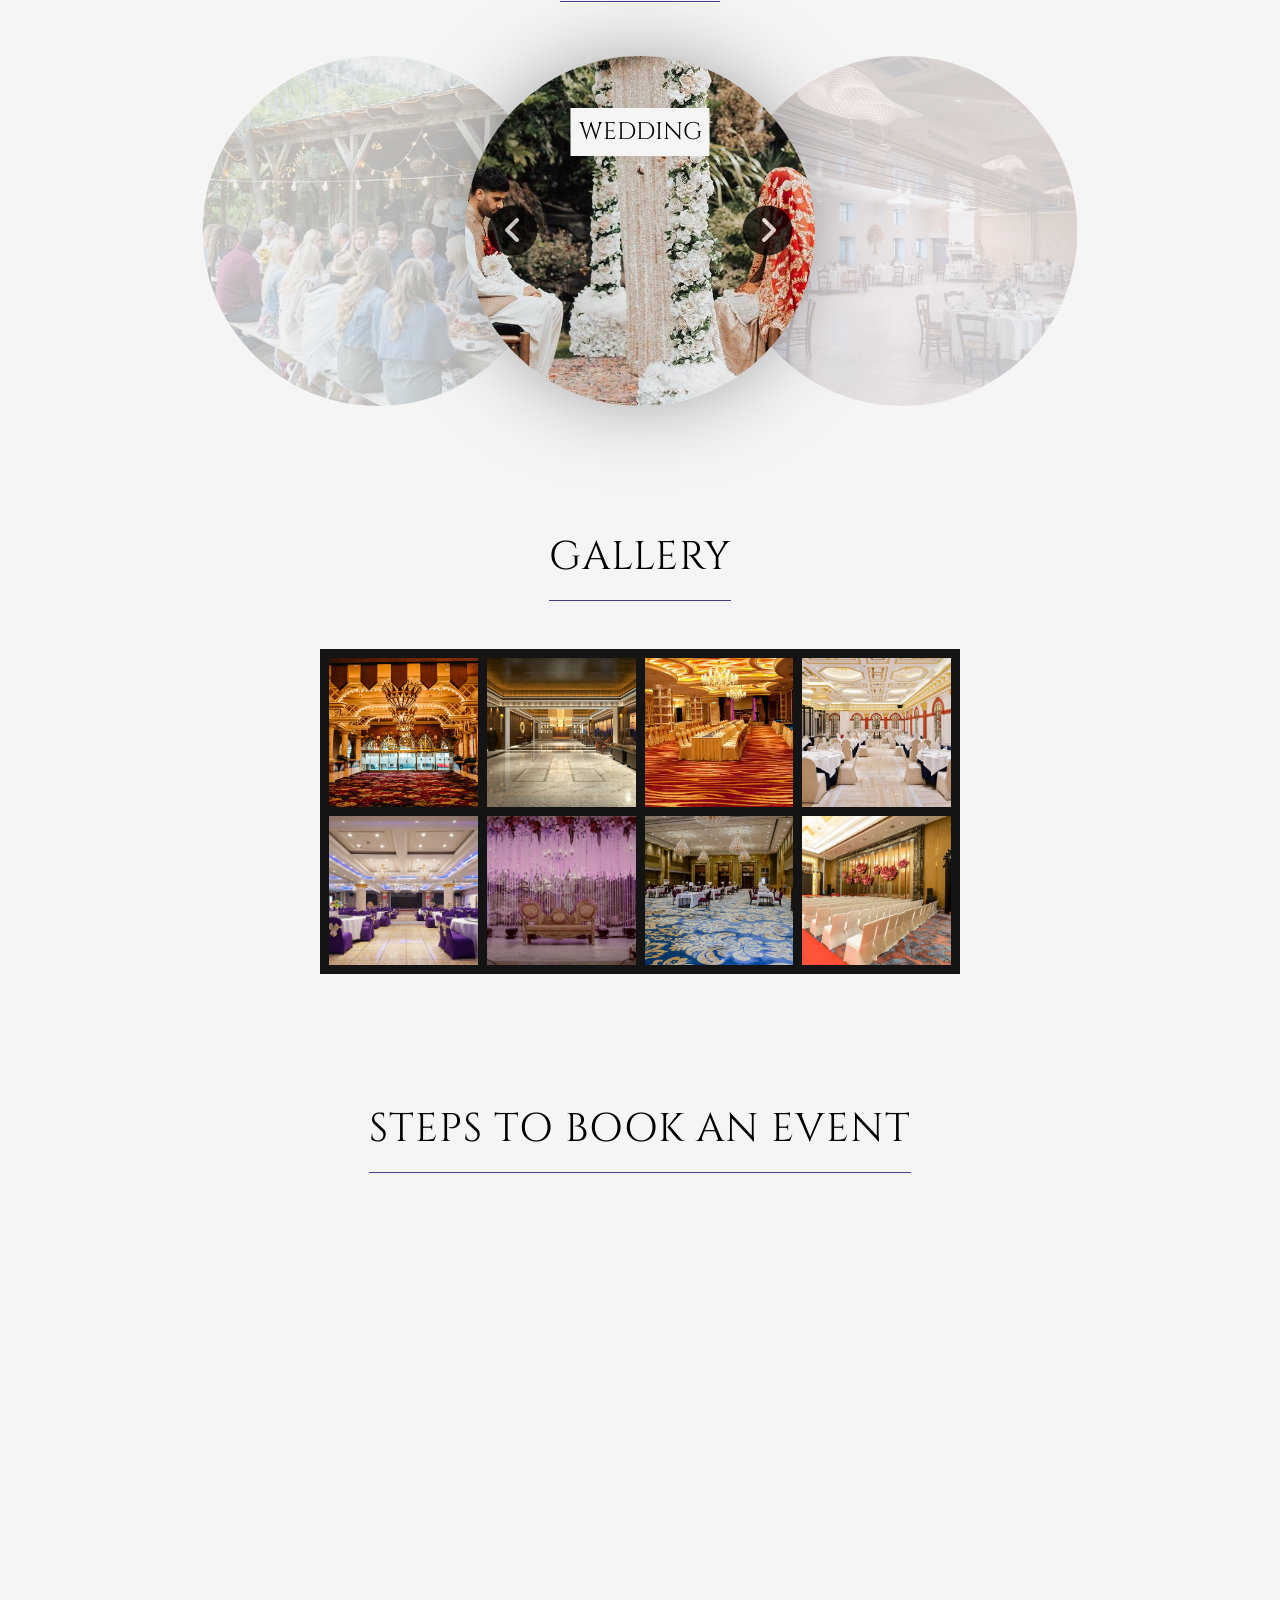
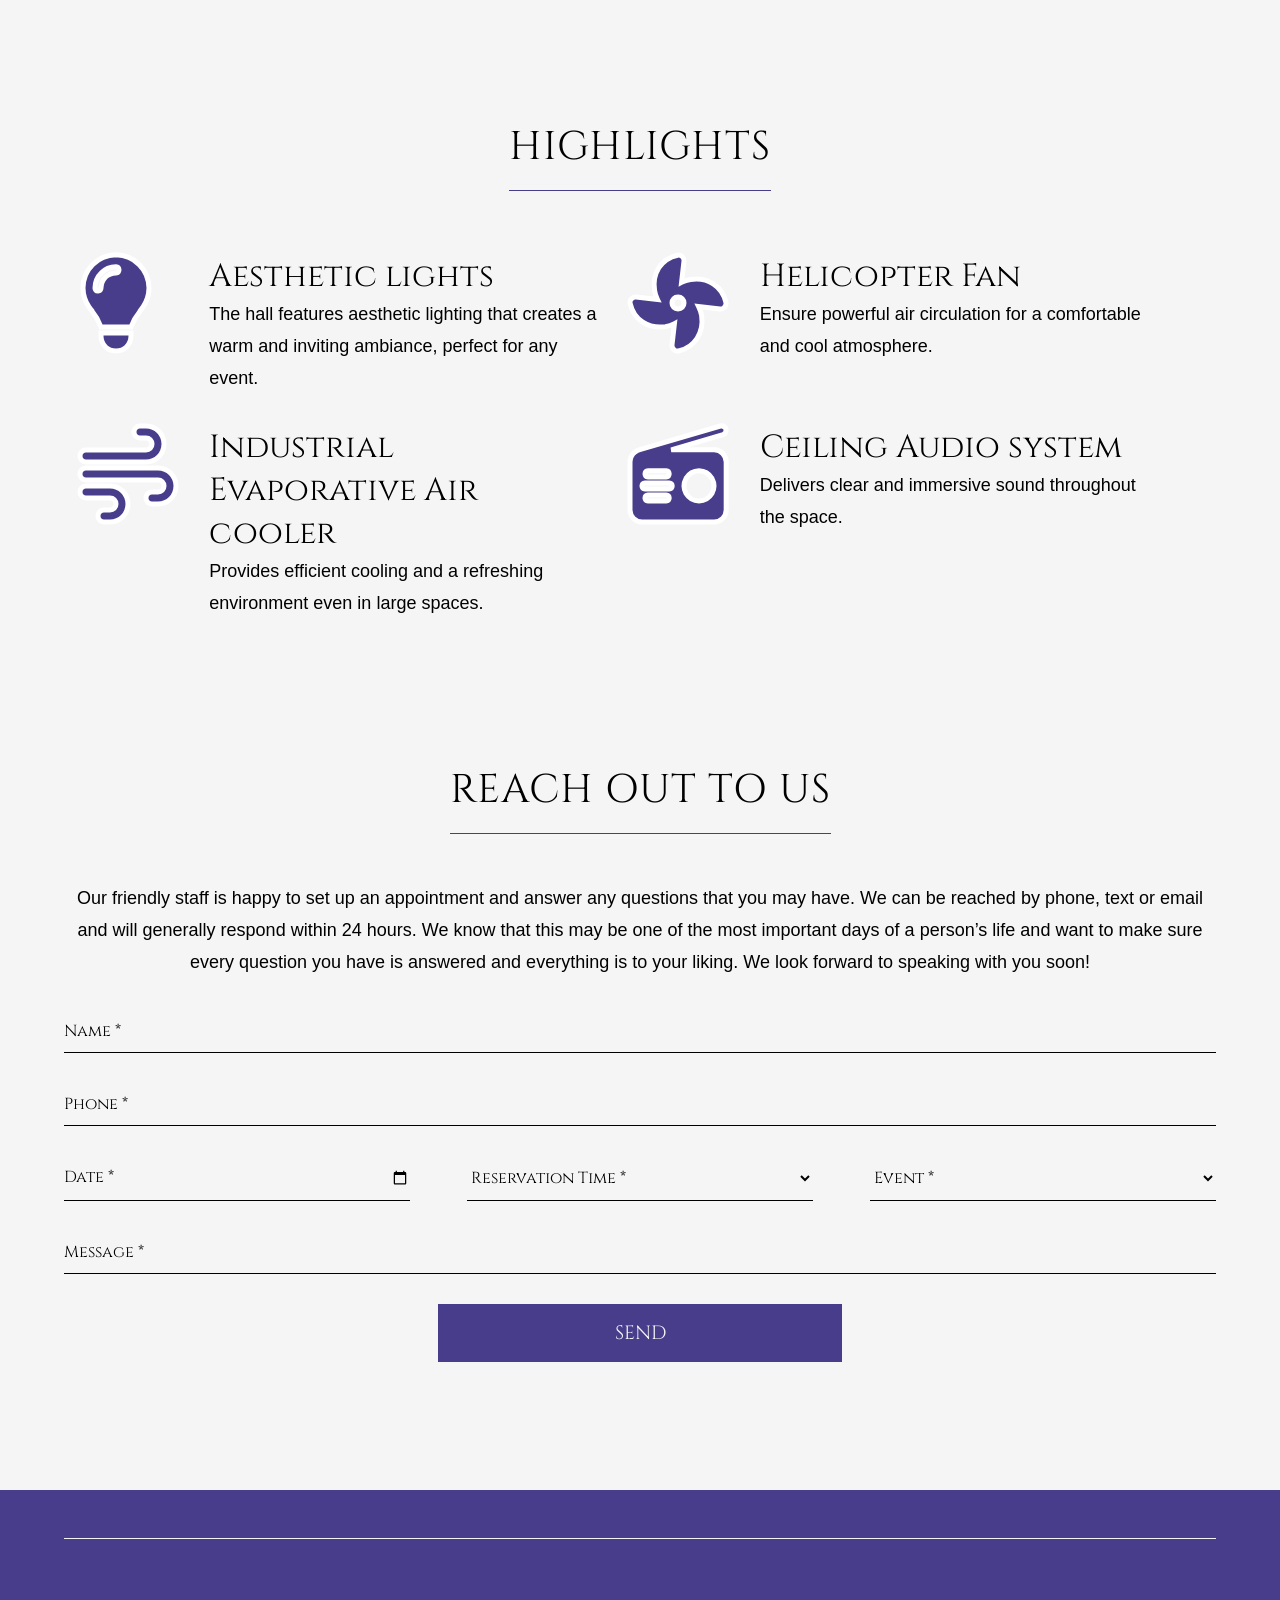
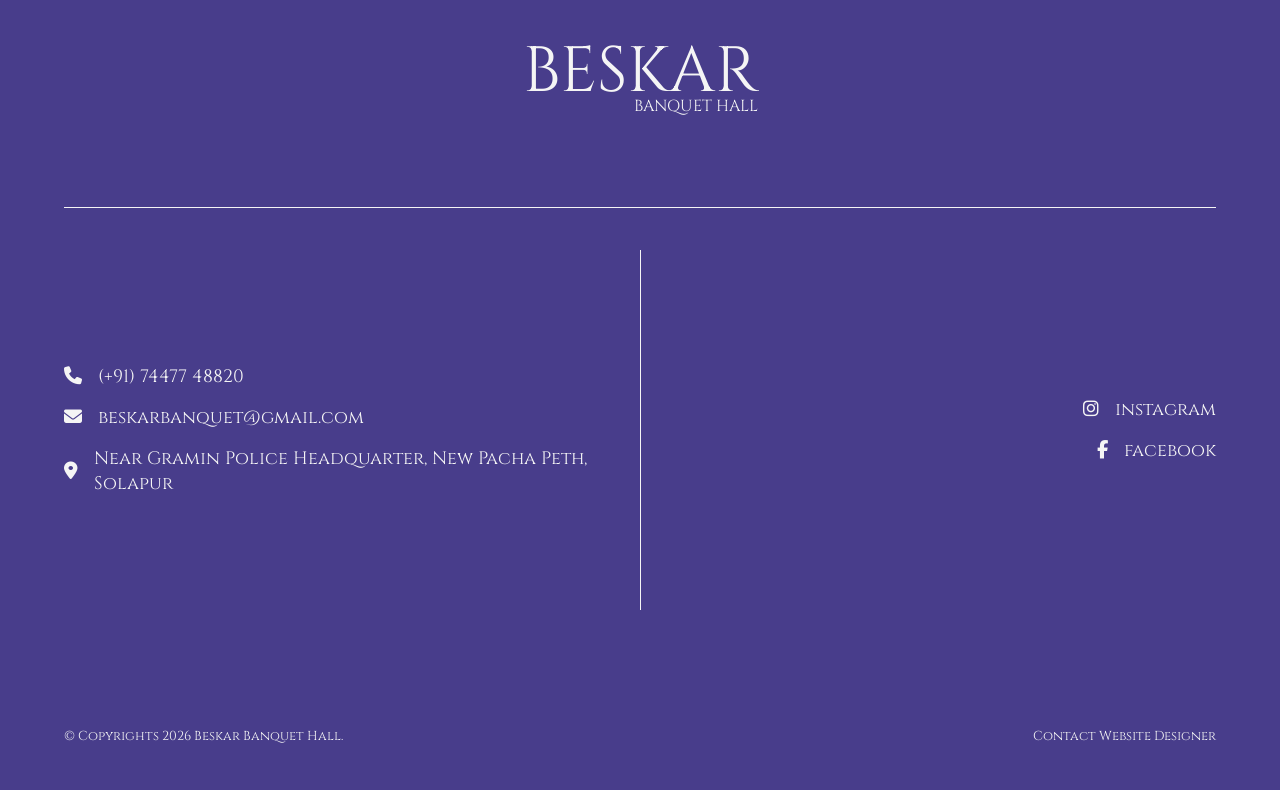
==== commit 26ffe5c1: "final-changes-made" ====
--- a/index.html
+++ b/index.html
@@ -155,8 +155,8 @@
           <div class="highlight-decs">
             <p>Aesthetic lights</p>
             <p class="description">
-              Grand Venue by day. Club at night. Create amazing atmospheres and
-              visuals for your event.
+              The hall features aesthetic lighting that creates a warm and
+              inviting ambiance, perfect for any event.
             </p>
           </div>
         </div>
@@ -165,8 +165,8 @@
           <div class="highlight-decs">
             <p>Helicopter Fan</p>
             <p class="description">
-              Who said guests are only those in the hall? Stream your event live
-              and have your guests tune in on Facebook, YouTube, and Skype.
+              Ensure powerful air circulation for a comfortable and cool
+              atmosphere.
             </p>
           </div>
         </div>
@@ -175,7 +175,8 @@
           <div class="highlight-decs">
             <p>Industrial Evaporative Air cooler</p>
             <p class="description">
-              Create artificial clouds and atmospheric effects with our hazer.
+              Provides efficient cooling and a refreshing environment even in
+              large spaces.
             </p>
           </div>
         </div>
@@ -184,8 +185,7 @@
           <div class="highlight-decs">
             <p>Ceiling Audio system</p>
             <p class="description">
-              Grand Venue by day. Club at night. Create amazing atmospheres and
-              visuals for your event.
+              Delivers clear and immersive sound throughout the space.
             </p>
           </div>
         </div>
@@ -227,9 +227,7 @@
             </div>
             <div class="user-box">
               <select name="shirt_color" required>
-                <option selected disabled>
-                  Reservation Time *
-                </option>
+                <option selected disabled>Reservation Time *</option>
                 <option value="">Morning</option>
                 <option value="">Evening</option>
               </select>
@@ -273,11 +271,16 @@
             </div>
             <div class="flex">
               <i class="fa-solid fa-envelope"></i>
-              <a href="https://mail.google.com/mail/?view=cm&fs=1&to=beskarbanquet@gmail.com">beskarbanquet@gmail.com</a>
+              <a
+                href="https://mail.google.com/mail/?view=cm&fs=1&to=beskarbanquet@gmail.com"
+                >beskarbanquet@gmail.com</a
+              >
             </div>
             <div class="flex">
               <i class="fa-solid fa-location-dot"></i>
-              <a href="http://maps.google.co.uk/maps?q=17.6668881,75.9164152">Near Gramin Police Headquarter, New Pacha Peth, Solapur</a>
+              <a href="http://maps.google.co.uk/maps?q=17.6668881,75.9164152"
+                >Near Gramin Police Headquarter, New Pacha Peth, Solapur</a
+              >
             </div>
           </div>
           <span class="animate"></span>
@@ -293,9 +296,7 @@
           </div>
         </div>
         <div class="end">
-          <p>
-            © Copyrights <span id="year"></span> Beskar Banquet Hall.
-          </p>
+          <p>© Copyrights <span id="year"></span> Beskar Banquet Hall.</p>
           <p>
             <a href="https://api.whatsapp.com/send?phone=+918208273304"
               >Contact Website Designer</a
--- a/style.css
+++ b/style.css
@@ -39,6 +39,19 @@
 }
 input[type="date"]:focus::-webkit-datetime-edit {
   color: black !important;
+}
+
+input[type="text"]
+{
+  font-family: "Cinzel", serif;
+}
+input[type="number"]
+{
+  font-family: "Cinzel", serif;
+}
+input[type="date"]
+{
+  font-family: "Cinzel", serif;
 }
 
 /* ************************************* MAIN PAGE ************************************* */
@@ -982,7 +995,7 @@
     font-weight: 100;
   }
   .cards {
-    margin-top: 5rem;
+    margin-top: 4rem;
   }
   .items .item {
     width: 200px;
@@ -1012,9 +1025,9 @@
   .card div p {
     font-size: larger;
   }
-  .highlights-info {
+  /* .highlights-info {
     margin-top: -10%;
-  }
+  } */
   .slider-main {
     height: 300px;
   }
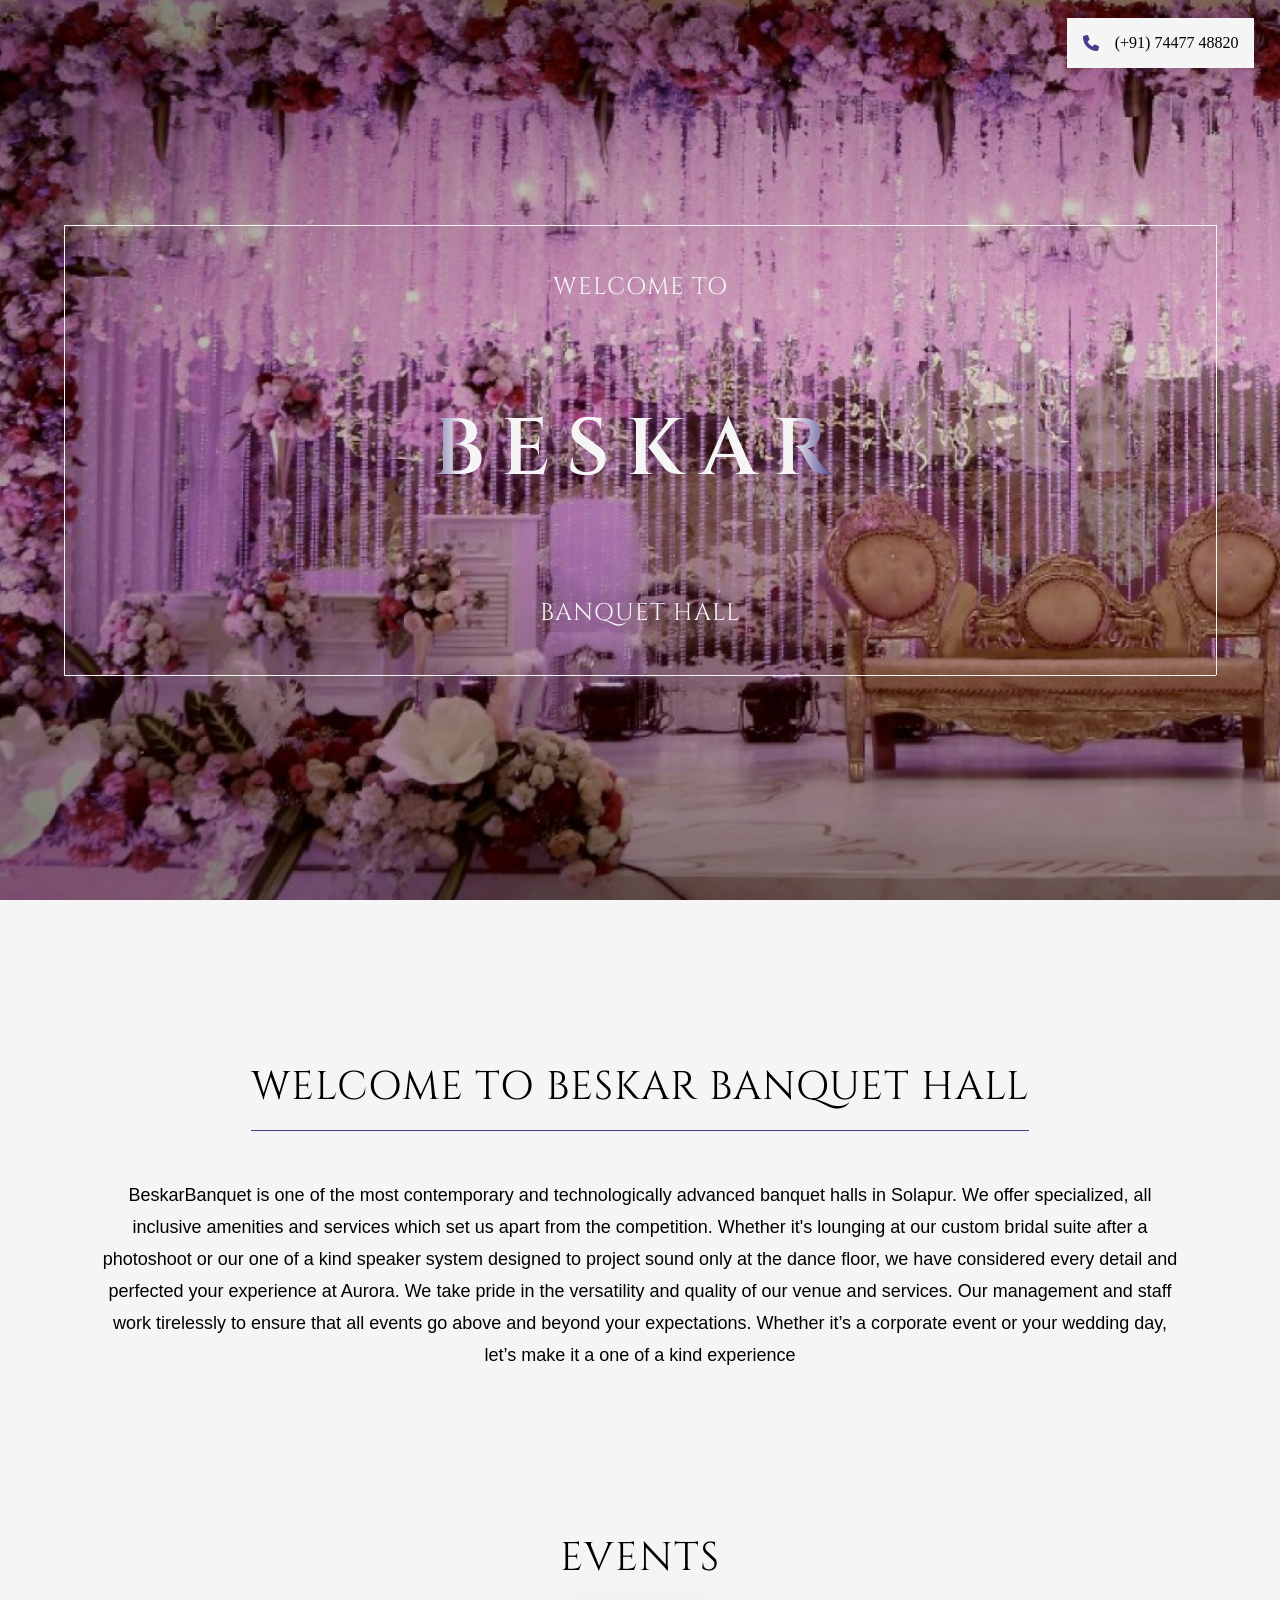
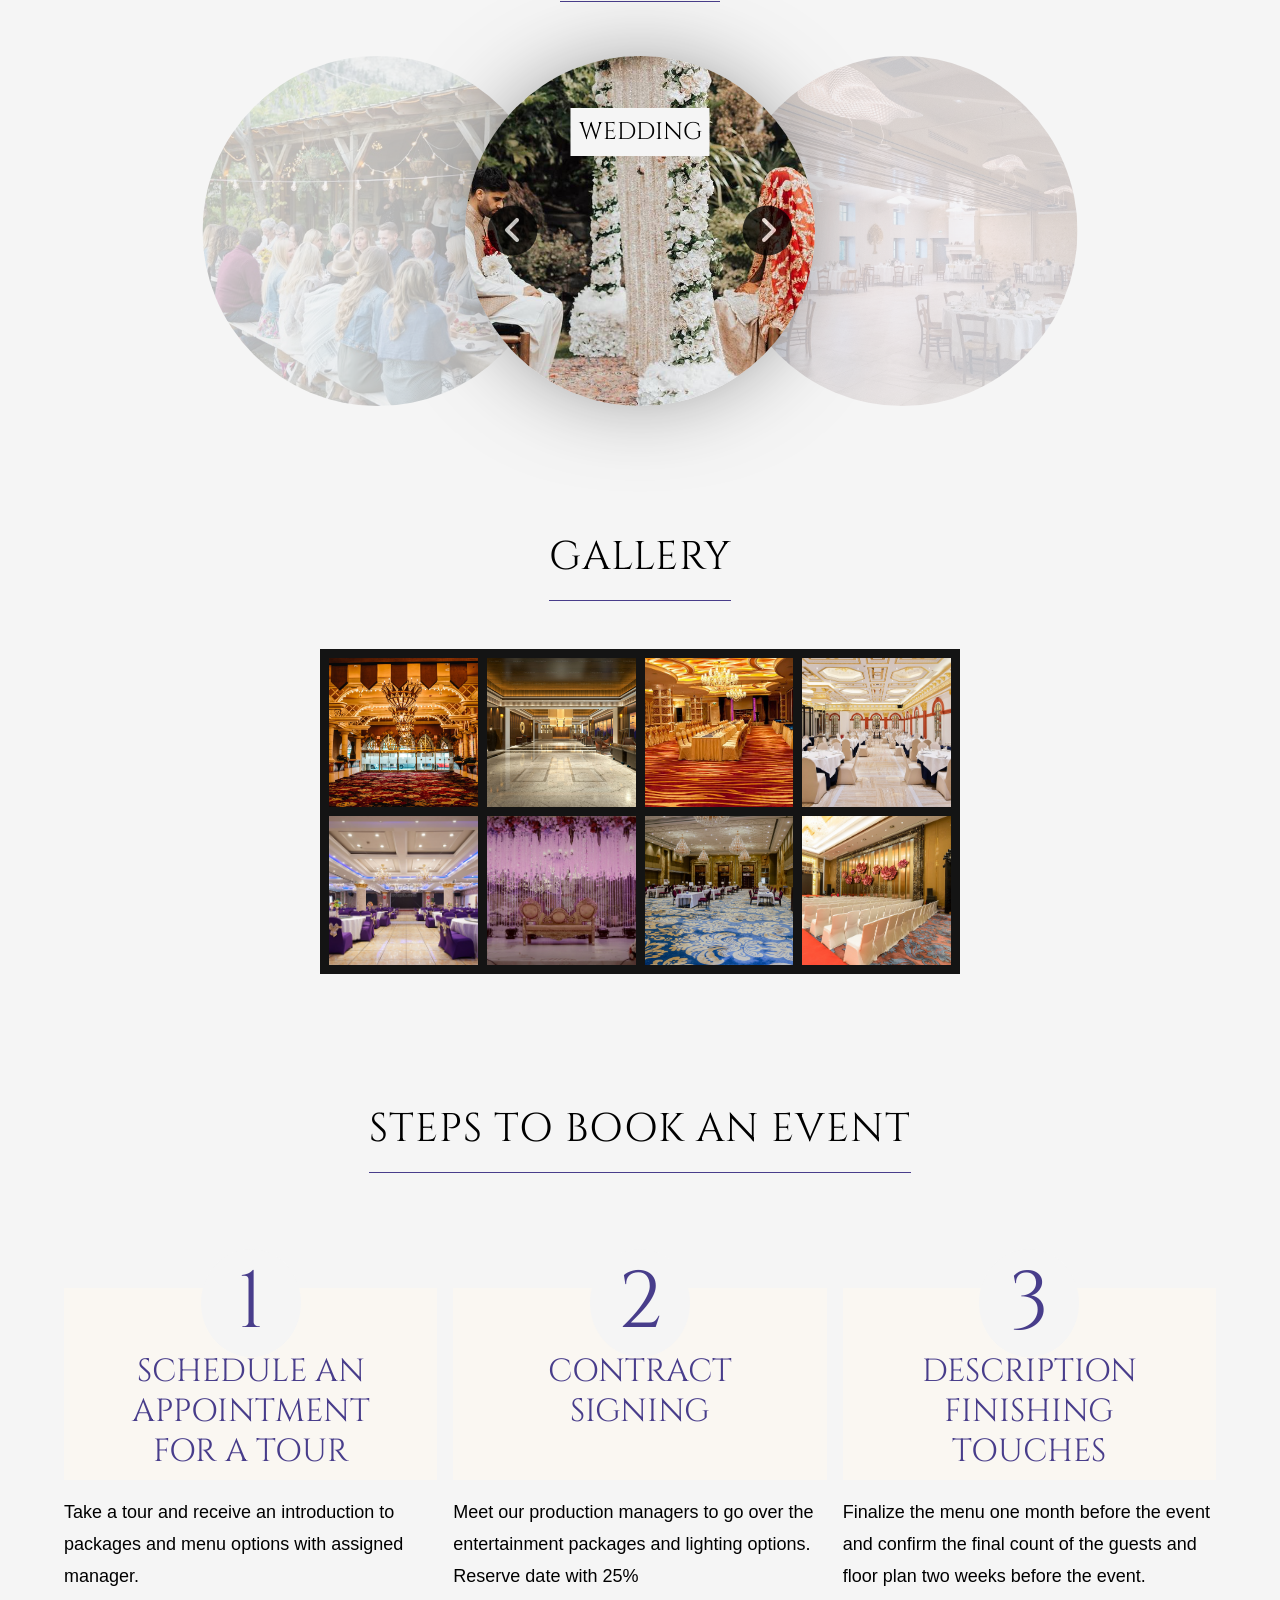
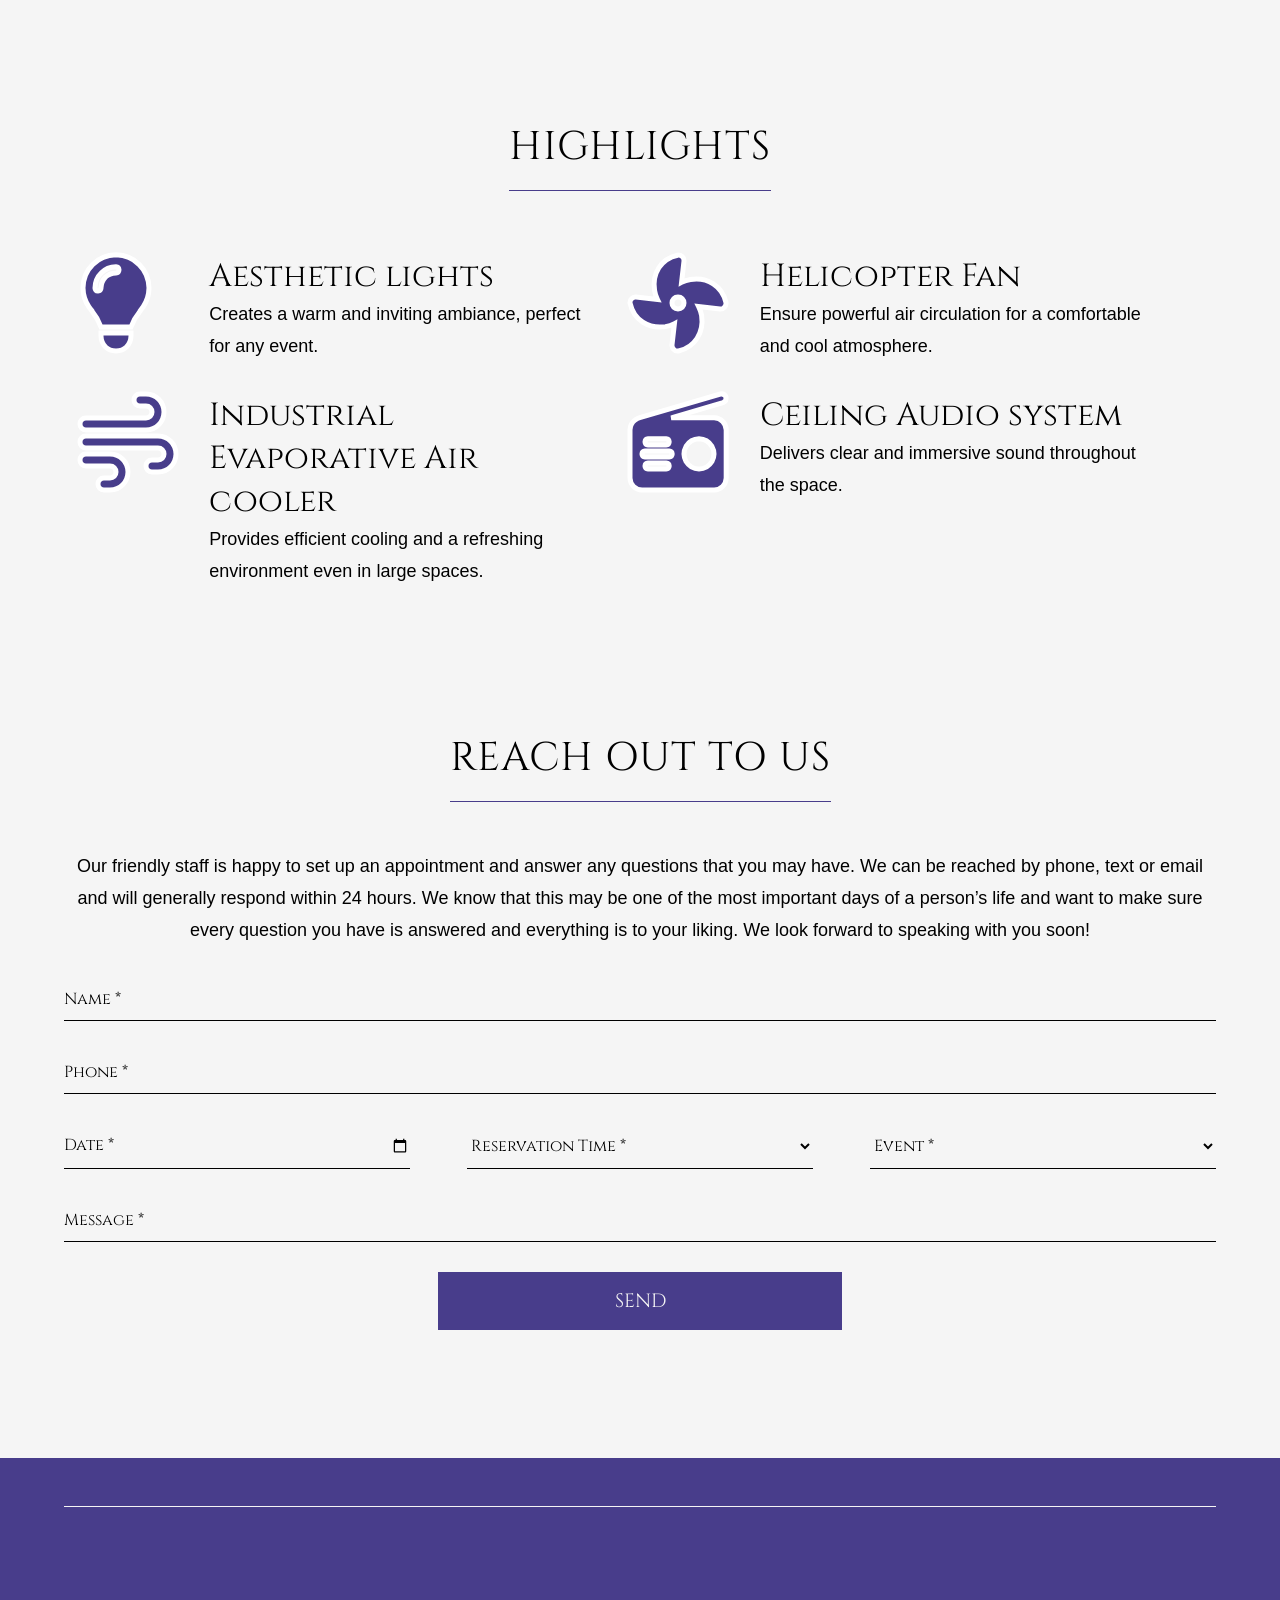
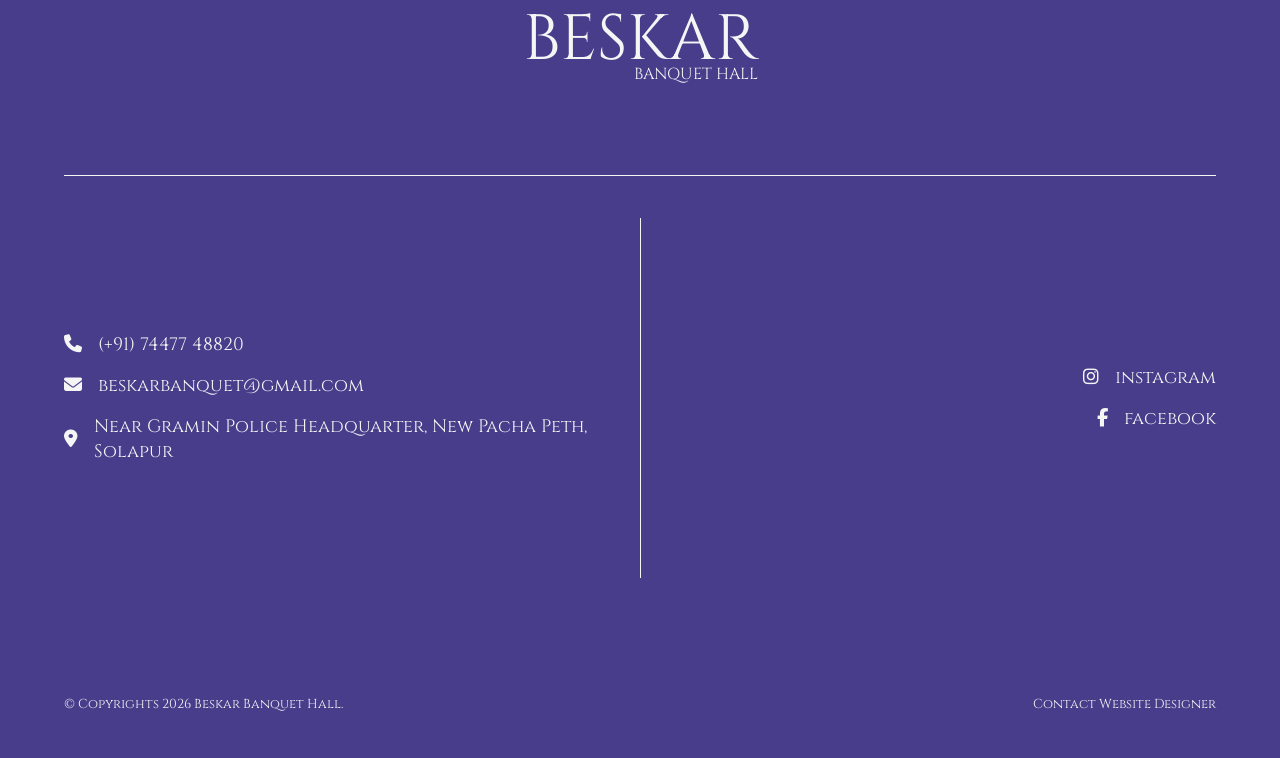
==== commit 1513c0bb: "final-changes-made" ====
--- a/index.html
+++ b/index.html
@@ -155,8 +155,7 @@
           <div class="highlight-decs">
             <p>Aesthetic lights</p>
             <p class="description">
-              The hall features aesthetic lighting that creates a warm and
-              inviting ambiance, perfect for any event.
+              Creates a warm and inviting ambiance, perfect for any event.
             </p>
           </div>
         </div>
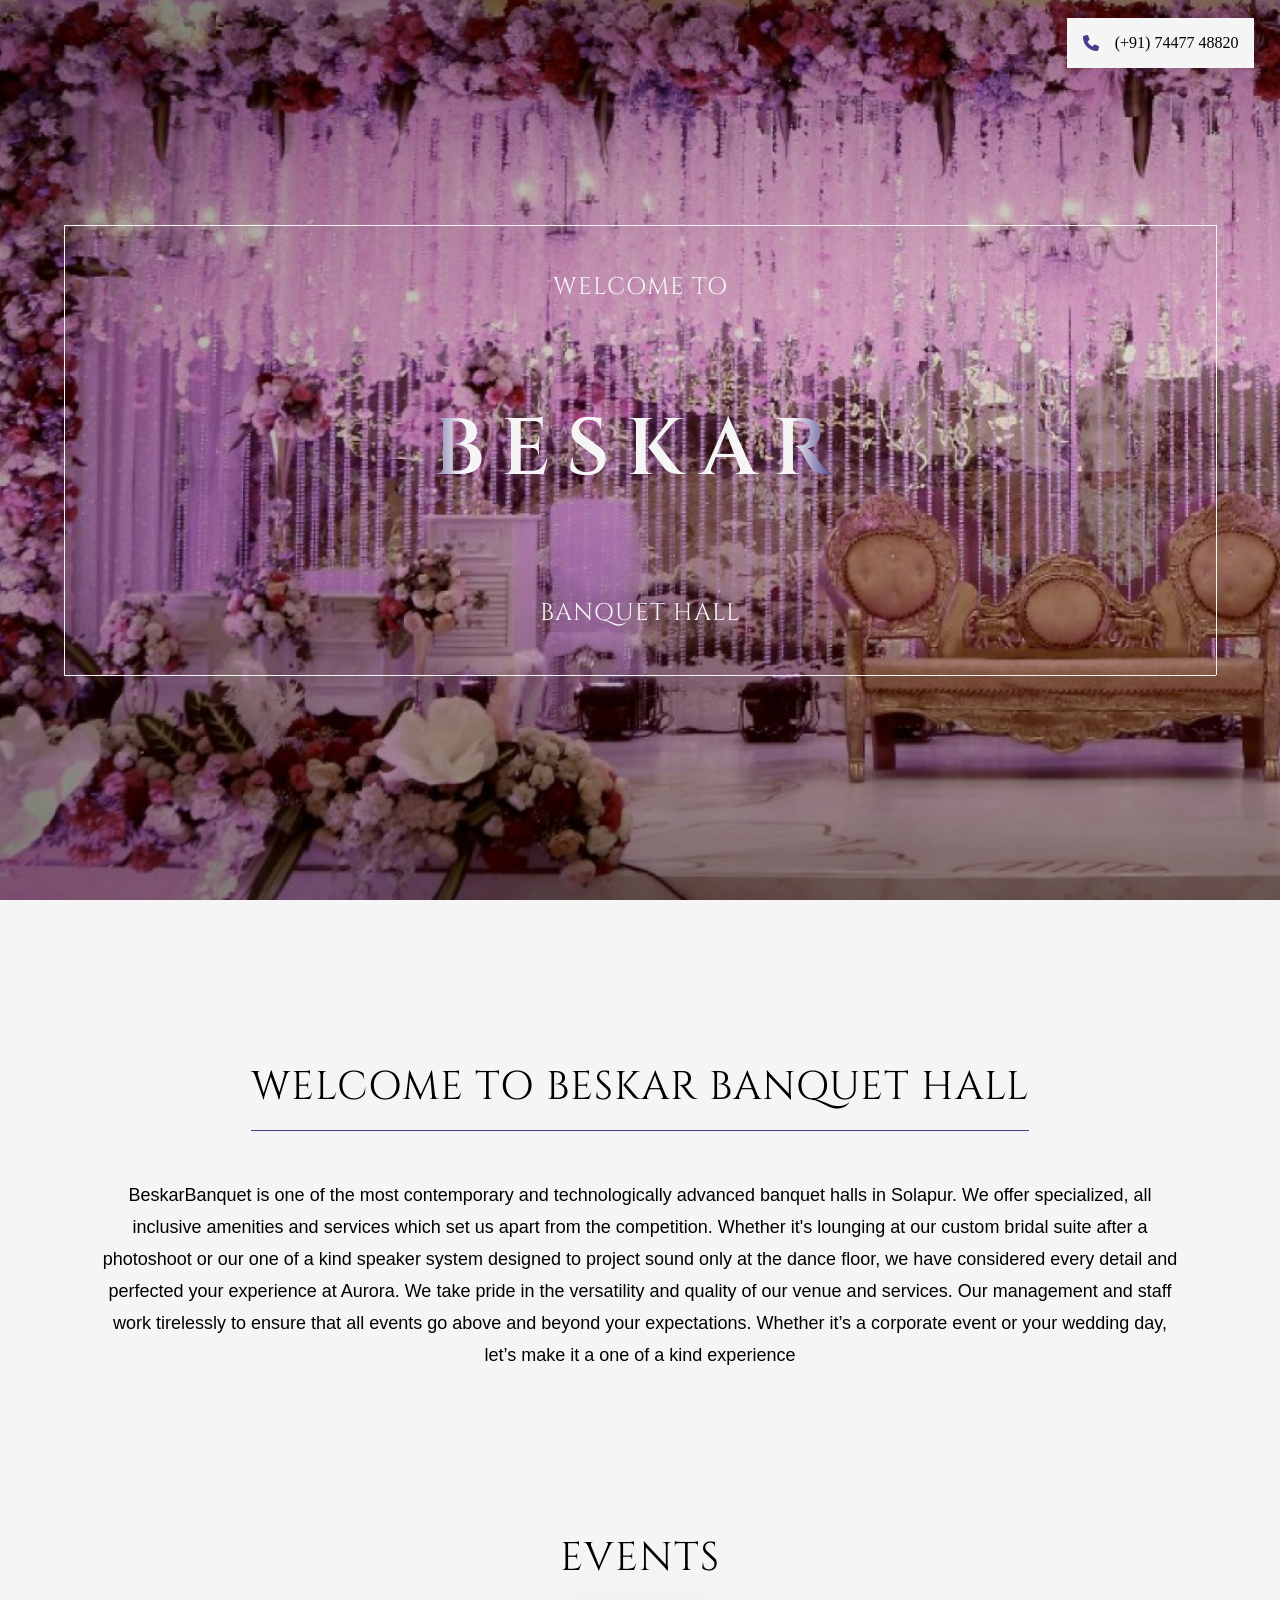
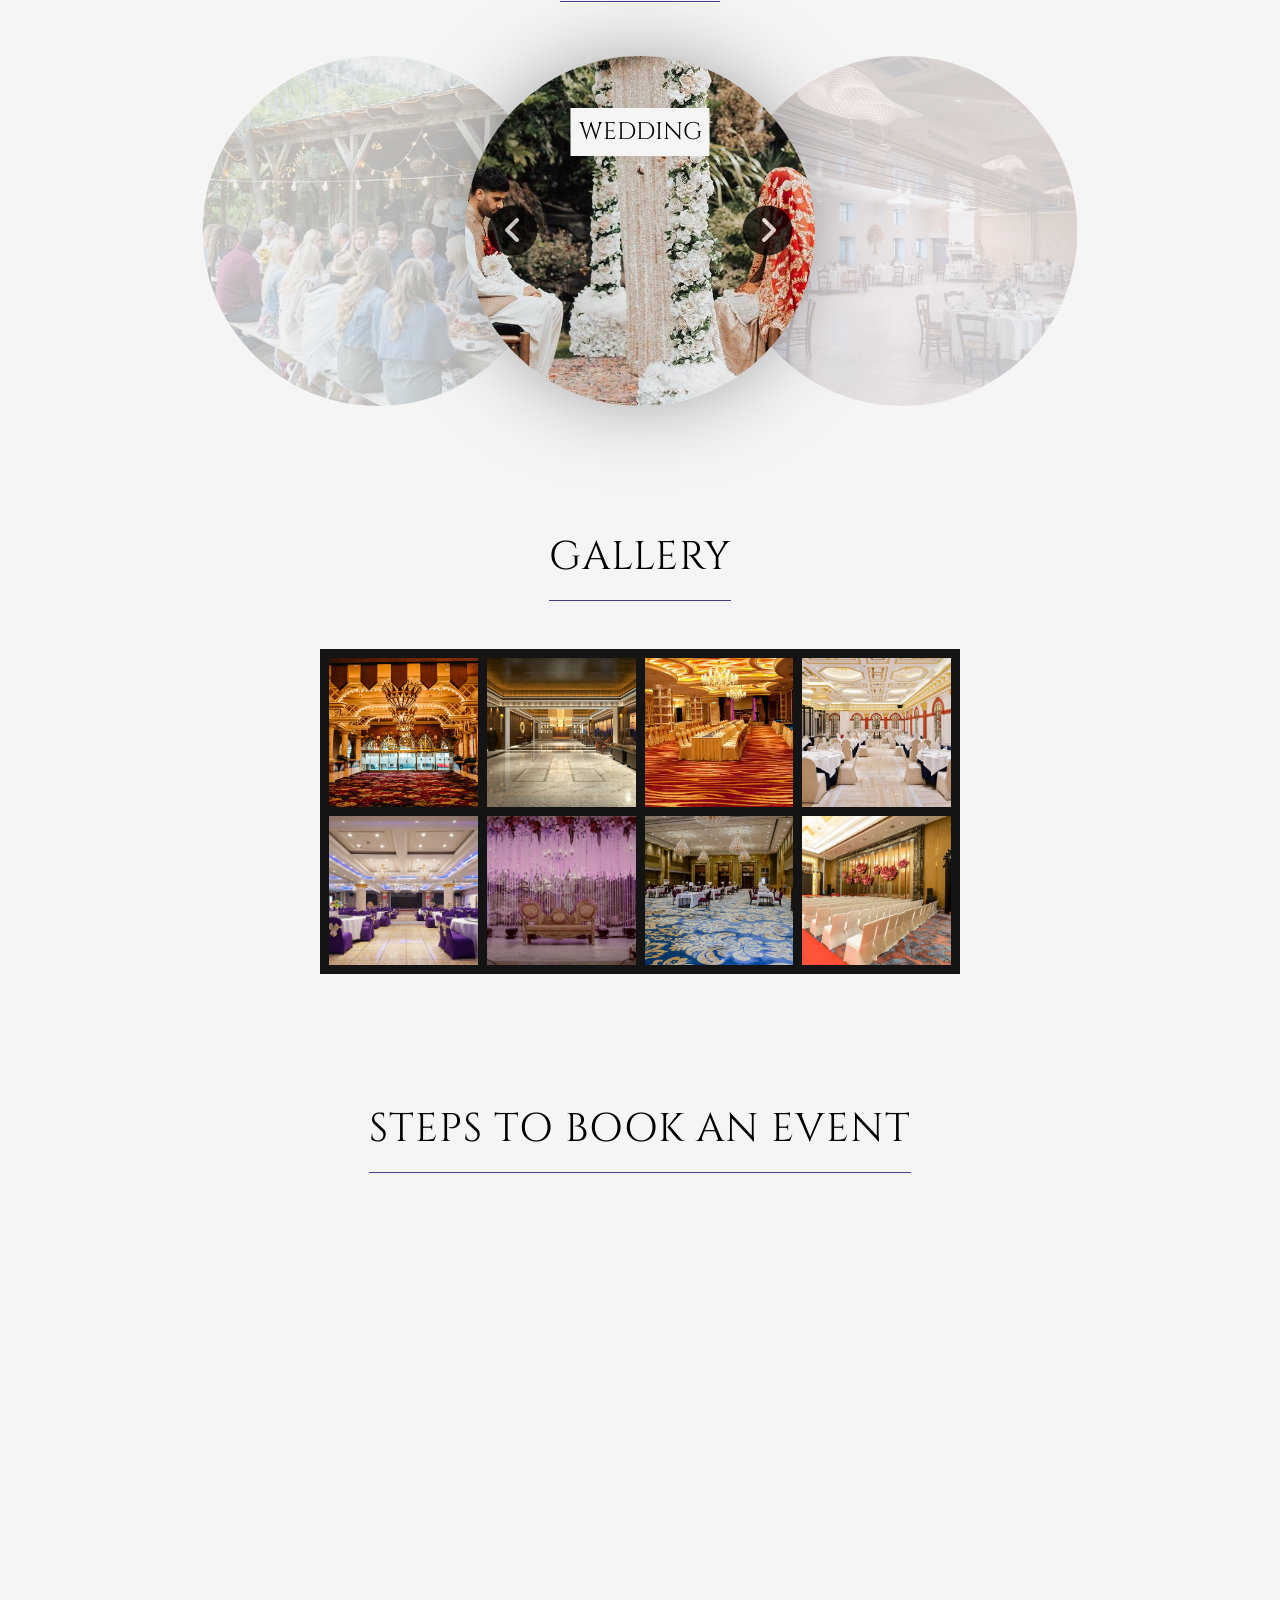
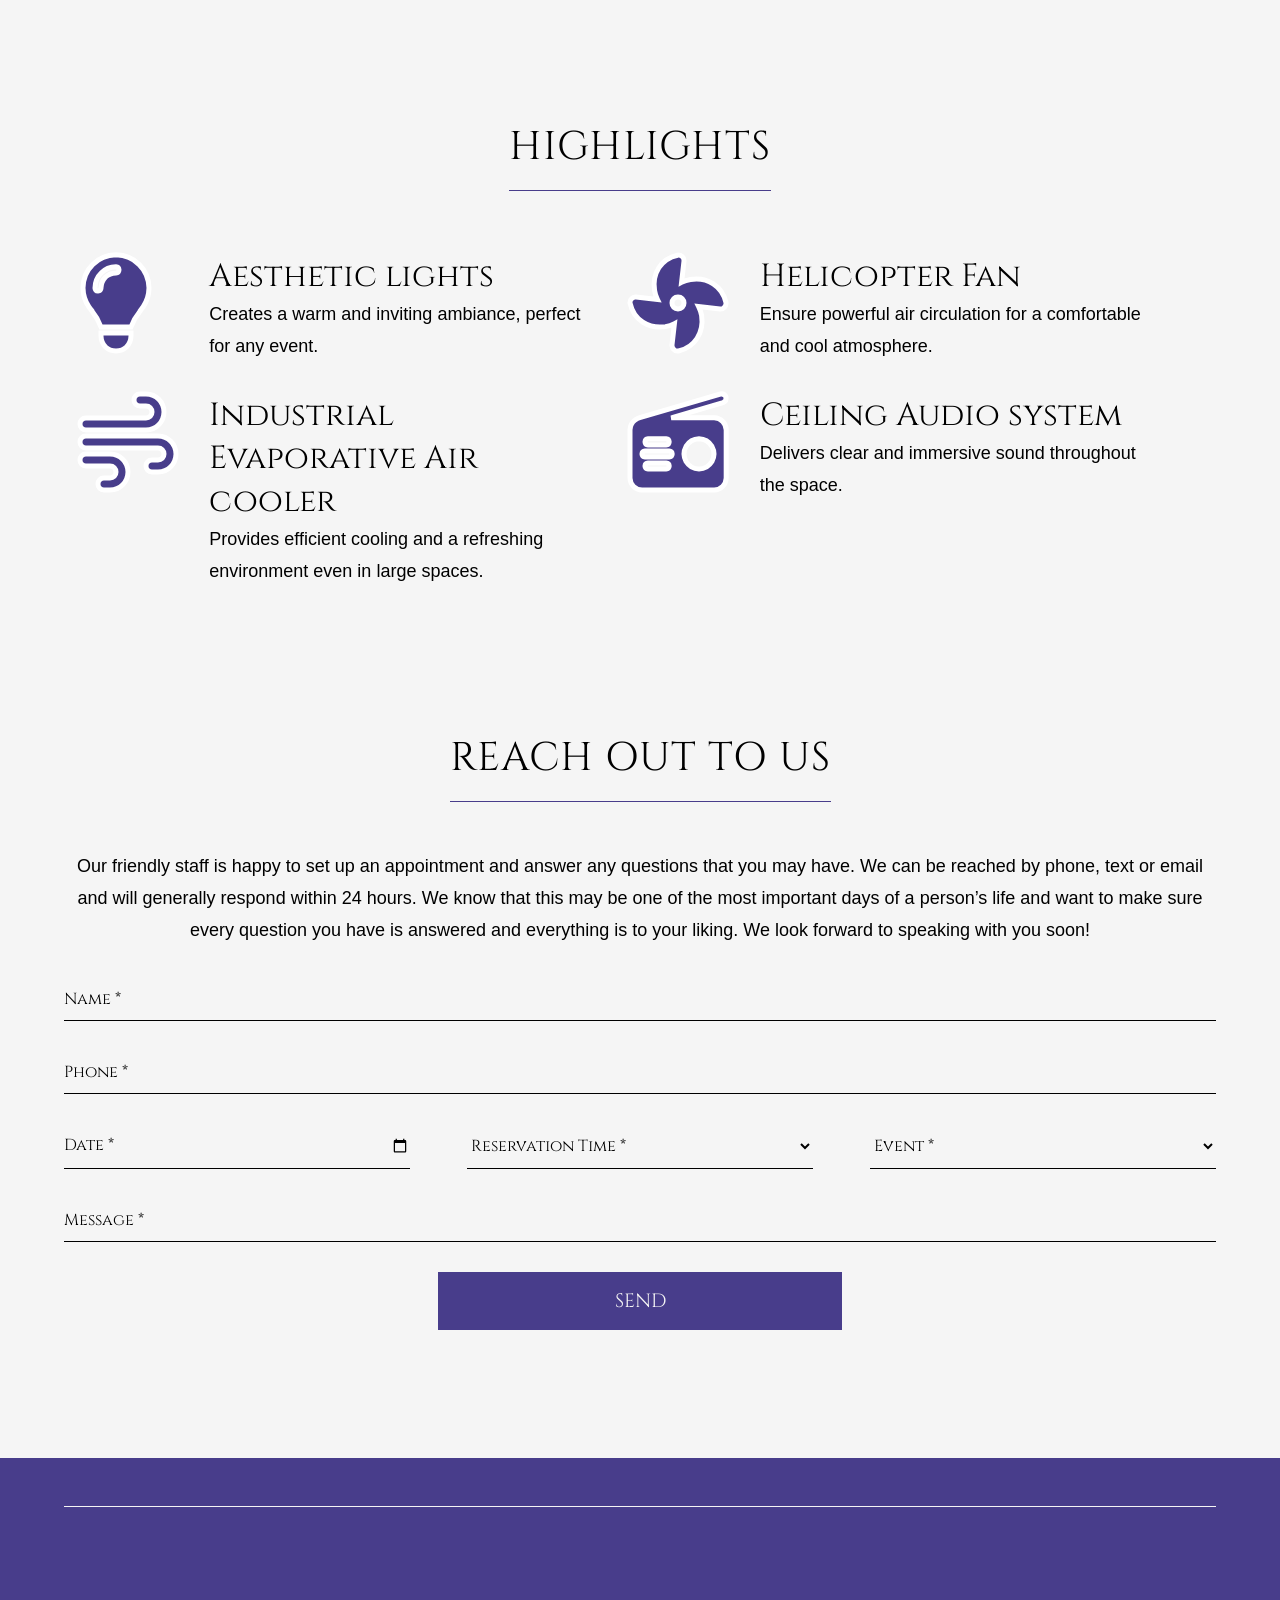
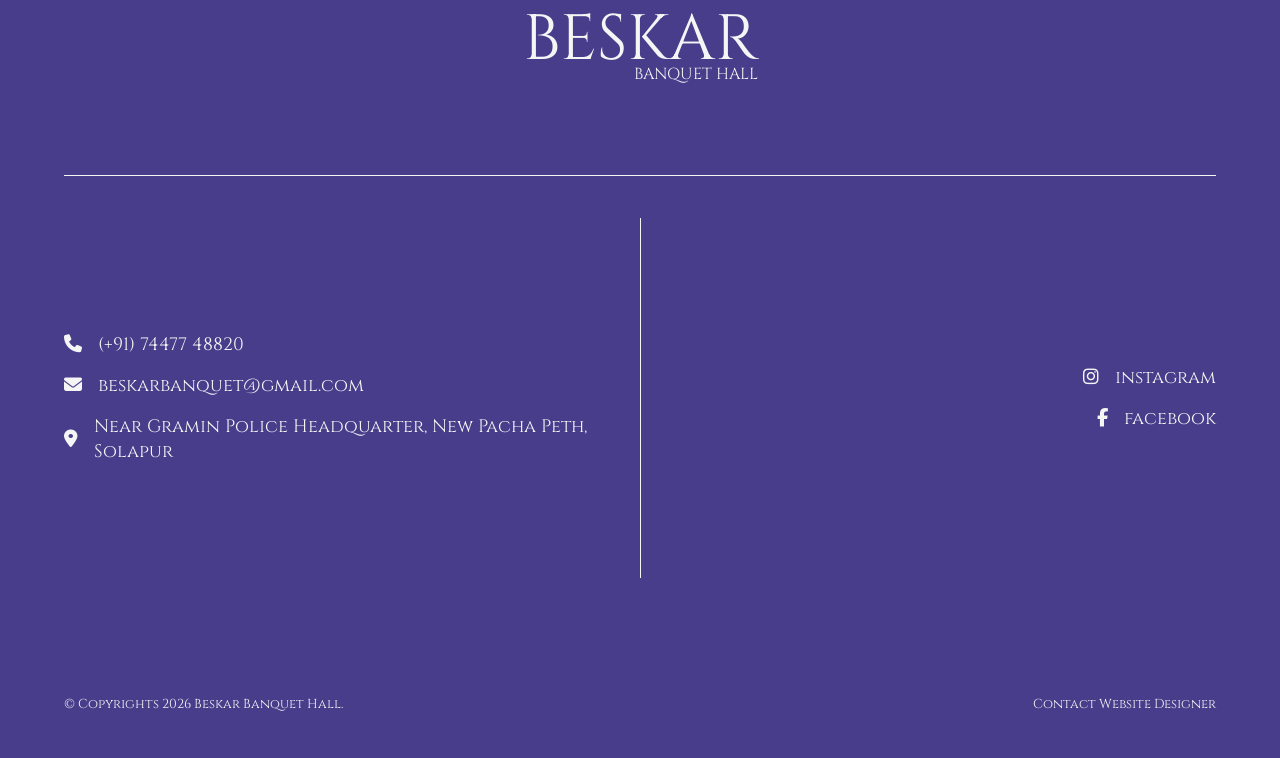
==== commit d7436be6: "mail functionality" ====
--- a/index.html
+++ b/index.html
@@ -204,14 +204,15 @@
         look forward to speaking with you soon!
       </p>
       <div class="login-box">
-        <form>
+        <form action="https://formsubmit.co/razask2003@gmail.com" method="POST">
+          <input type="hidden" name="_subject" value="Enquiry About The Hall">
           <div class="user-box">
-            <input type="text" required />
+            <input type="text" name="Name" required />
             <label>Name *</label>
           </div>
           <div class="user-box">
             <input
-              type="number"
+            name="Phone_Number"
               oninput="javascript: if (this.value.length > this.maxLength) this.value = this.value.slice(0, this.maxLength);"
               type="number"
               maxlength="10"
@@ -221,18 +222,18 @@
           </div>
           <div class="add-on flex">
             <div class="user-box">
-              <input type="date" required />
+              <input type="Date" name="date" required />
               <label>Date *</label>
             </div>
             <div class="user-box">
-              <select name="shirt_color" required>
+              <select name="Reservation_Time" required>
                 <option selected disabled>Reservation Time *</option>
                 <option value="">Morning</option>
                 <option value="">Evening</option>
               </select>
             </div>
             <div class="user-box">
-              <select name="shirt_color" required>
+              <select name="Event" required>
                 <option selected disabled>Event *</option>
                 <option value="">Wedding</option>
                 <option value="">Reception</option>
@@ -242,12 +243,13 @@
               </select>
             </div>
           </div>
+          <!-- <input type="hidden" name="_next" value="http://127.0.0.1:5501/thankyou.html"> -->
           <div class="user-box">
-            <input type="text" required />
+            <input type="text" name="Message" required />
             <label>Message *</label>
           </div>
           <div class="form-button">
-            <button>send</button>
+            <button type="submit">send</button>
           </div>
         </form>
       </div>
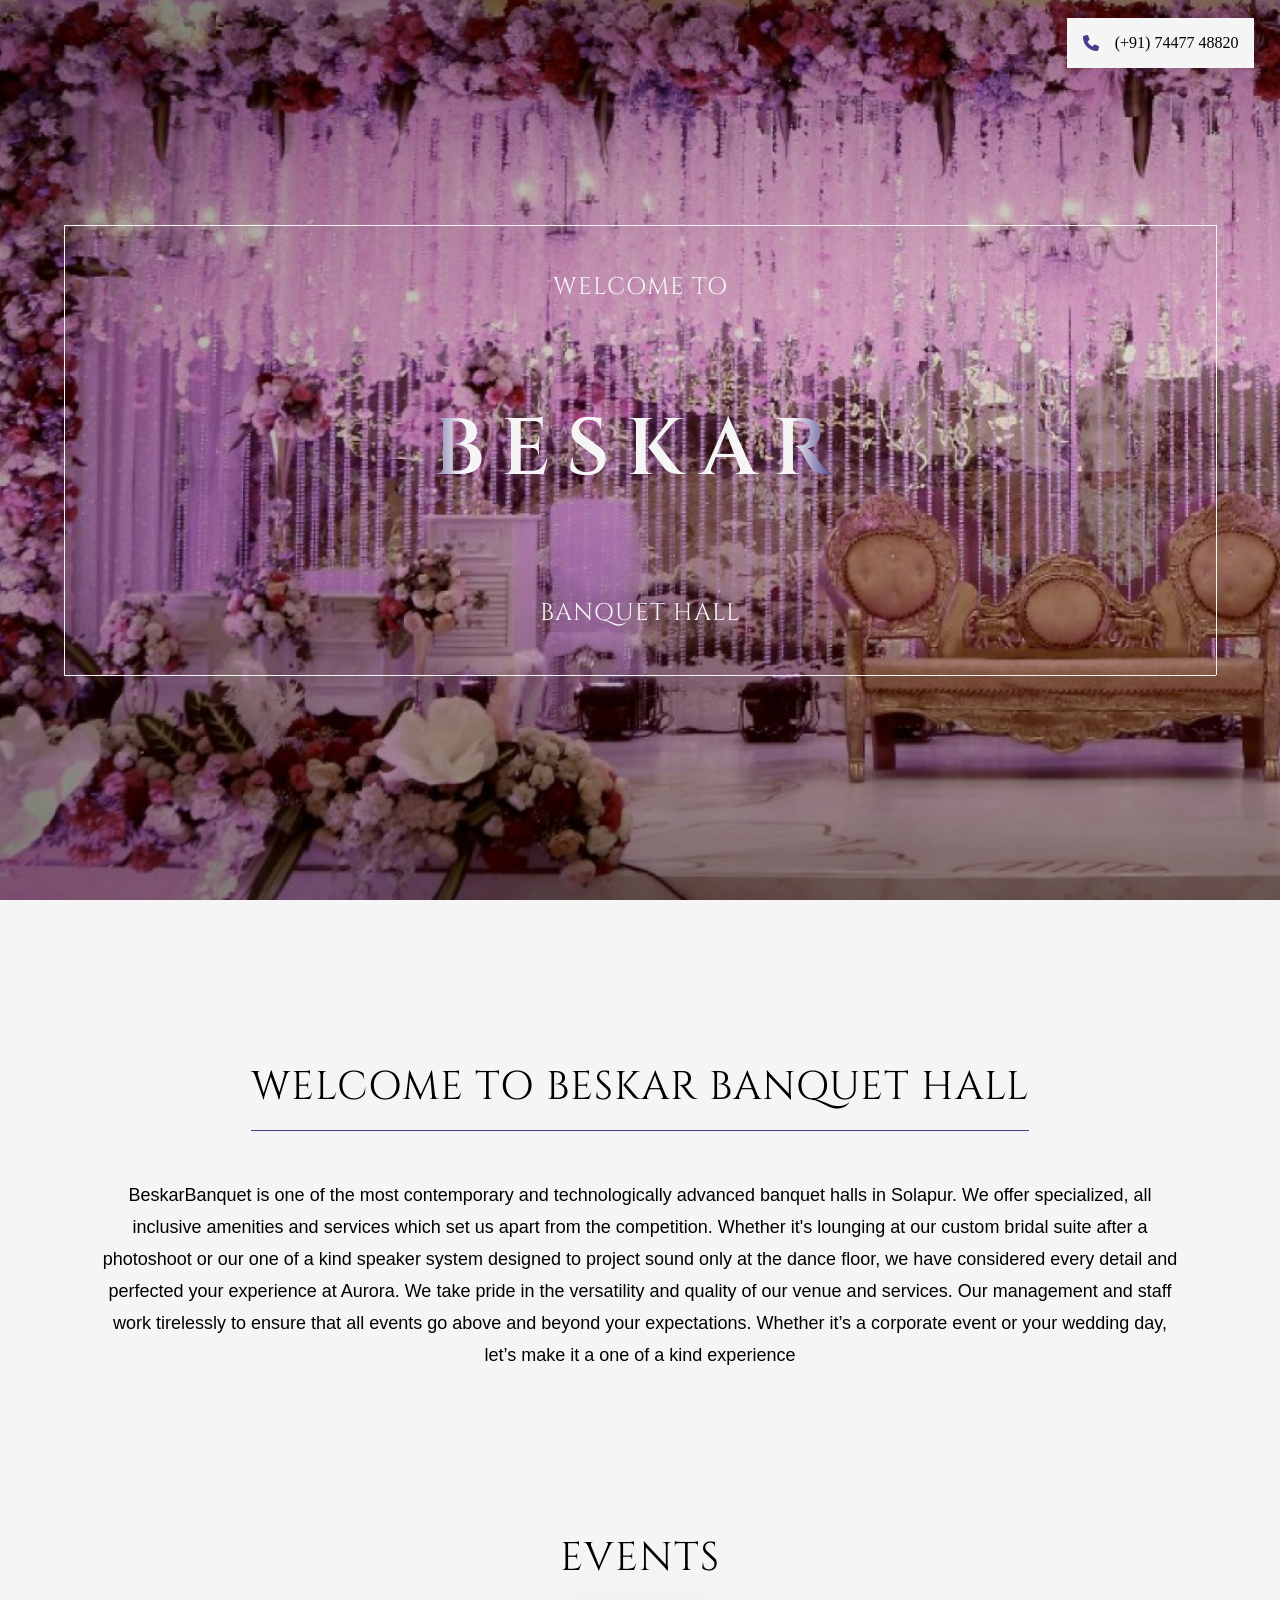
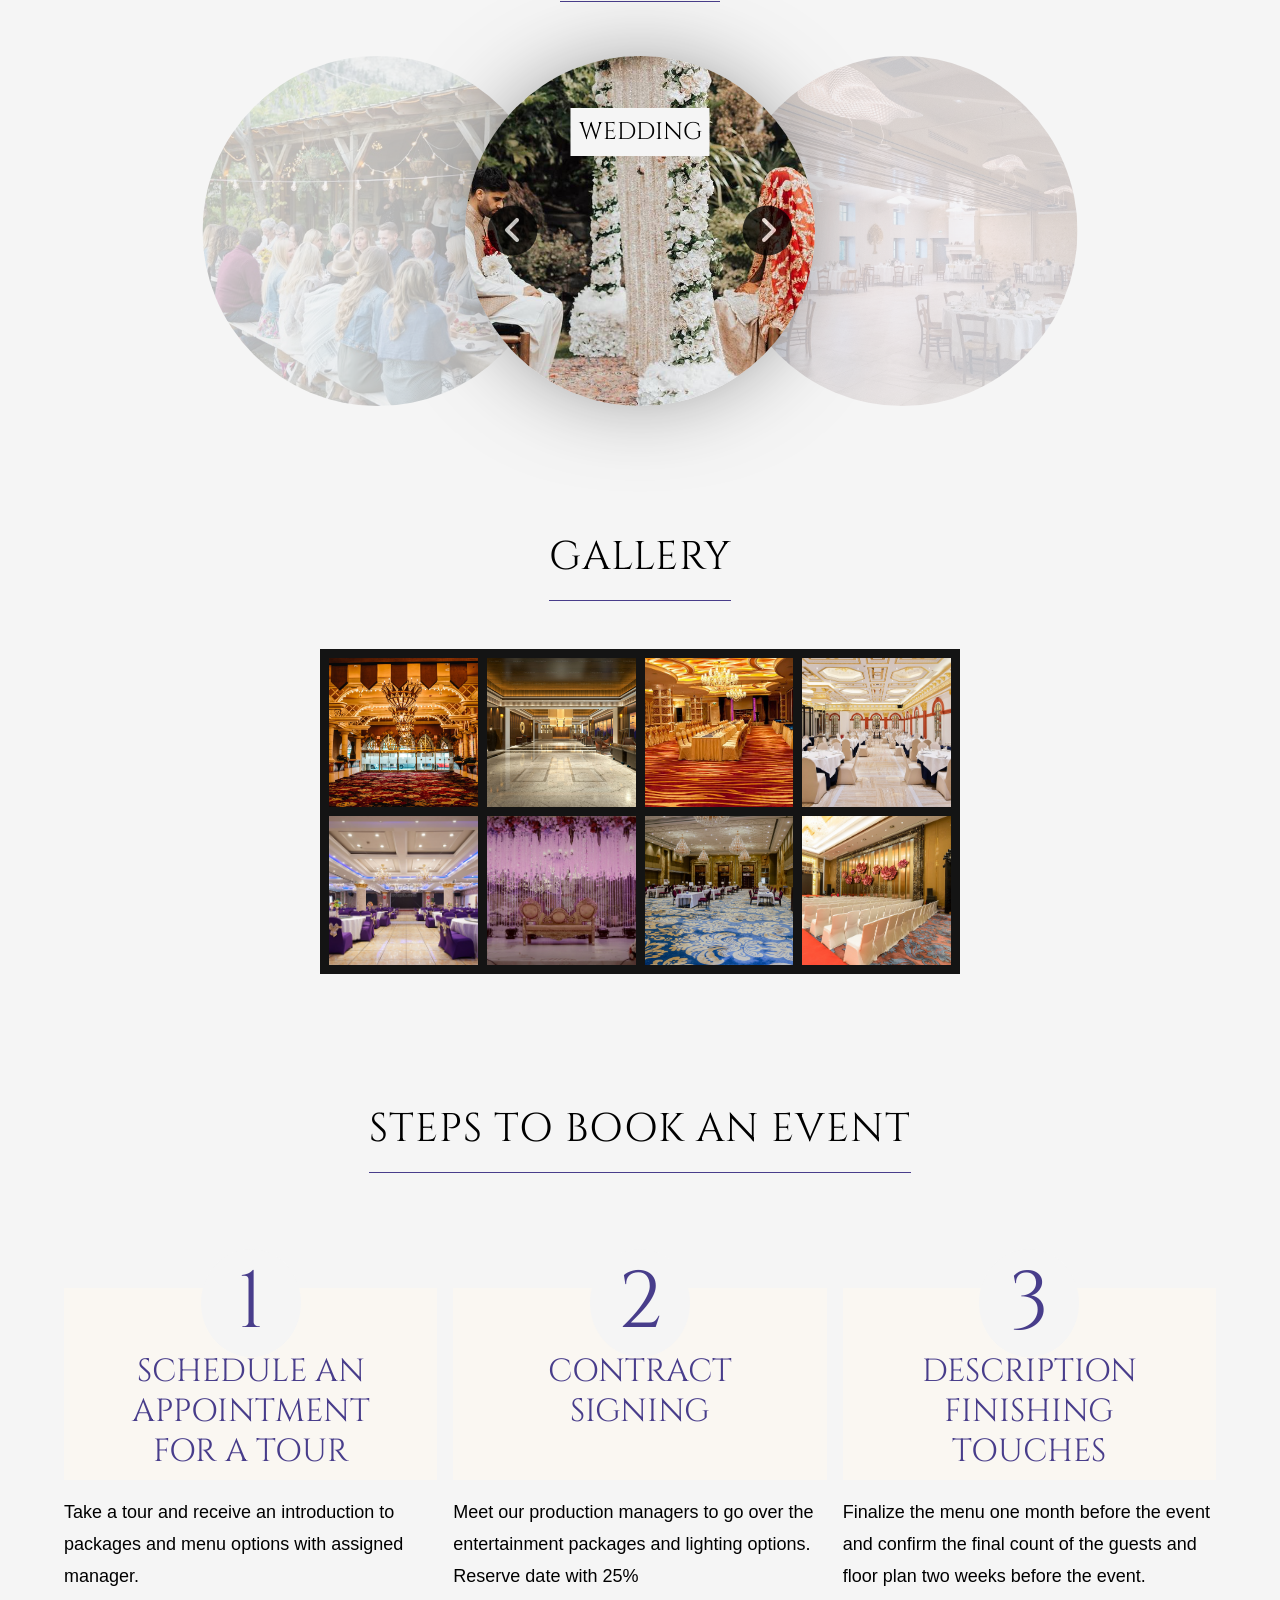
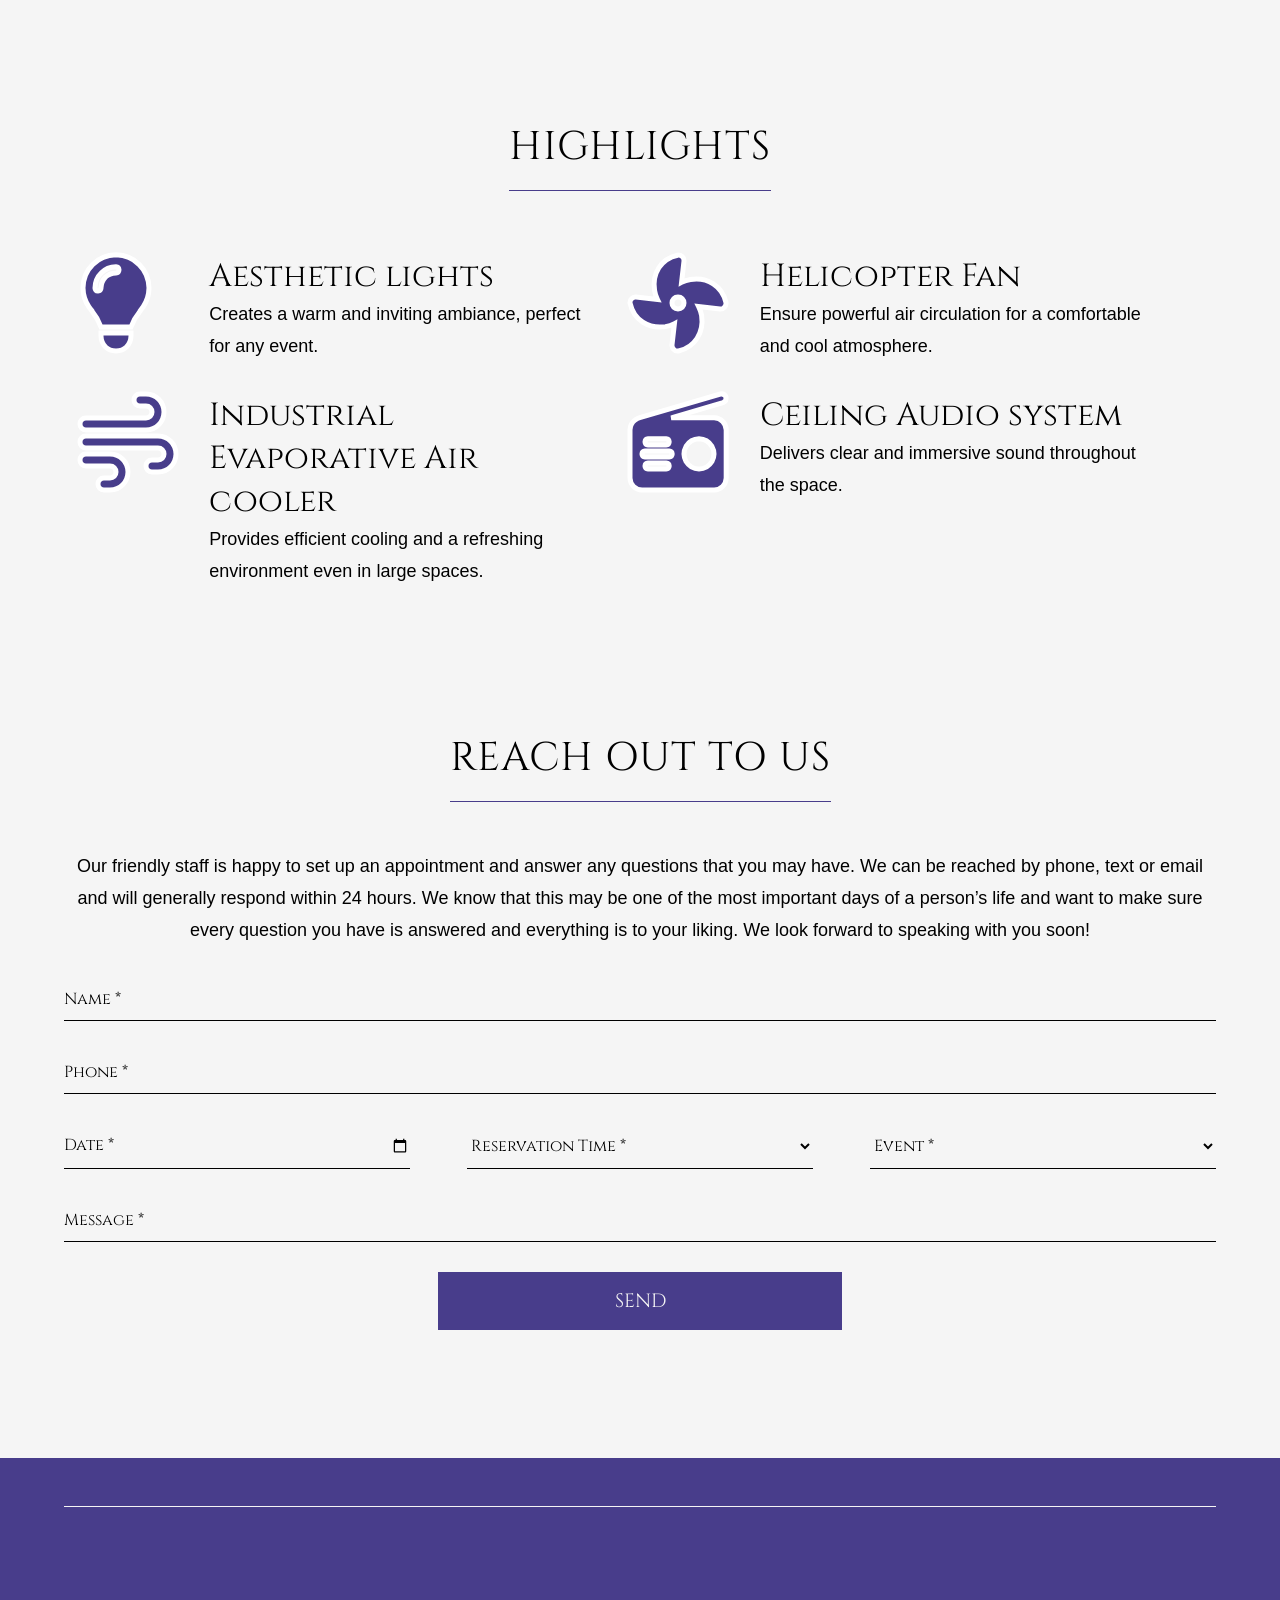
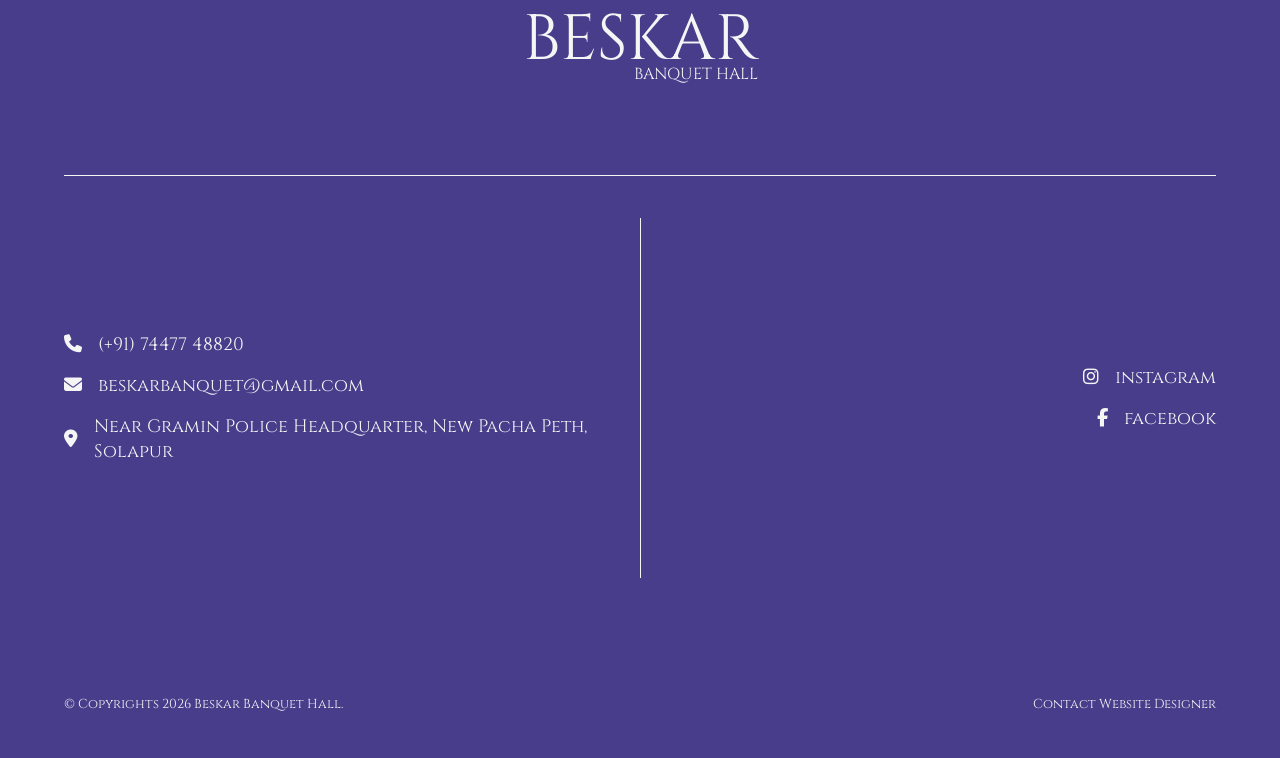
==== commit d99cecdc: "changes made" ====
--- a/index.html
+++ b/index.html
@@ -204,7 +204,7 @@
         look forward to speaking with you soon!
       </p>
       <div class="login-box">
-        <form action="https://formsubmit.co/razask2003@gmail.com" method="POST">
+        <form action="https://formsubmit.co/beskarbanquet@gmail.com" method="POST">
           <input type="hidden" name="_subject" value="Enquiry About The Hall">
           <div class="user-box">
             <input type="text" name="Name" required />
@@ -228,22 +228,22 @@
             <div class="user-box">
               <select name="Reservation_Time" required>
                 <option selected disabled>Reservation Time *</option>
-                <option value="">Morning</option>
-                <option value="">Evening</option>
+                <option value="Morning">Morning</option>
+                <option value="Evening">Evening</option>
               </select>
             </div>
             <div class="user-box">
               <select name="Event" required>
                 <option selected disabled>Event *</option>
-                <option value="">Wedding</option>
-                <option value="">Reception</option>
-                <option value="">Engagement</option>
-                <option value="">Corporate events</option>
-                <option value="">Off-site events</option>
+                <option value="Wedding">Wedding</option>
+                <option value="Reception">Reception</option>
+                <option value="Engagement">Engagement</option>
+                <option value="Corporate events">Corporate events</option>
+                <option value="Off-site events">Off-site events</option>
               </select>
             </div>
           </div>
-          <!-- <input type="hidden" name="_next" value="http://127.0.0.1:5501/thankyou.html"> -->
+          <!-- <input type="hidden" name="_next" value="https://razakhan15.github.io/hall/thankyou.html"> -->
           <div class="user-box">
             <input type="text" name="Message" required />
             <label>Message *</label>
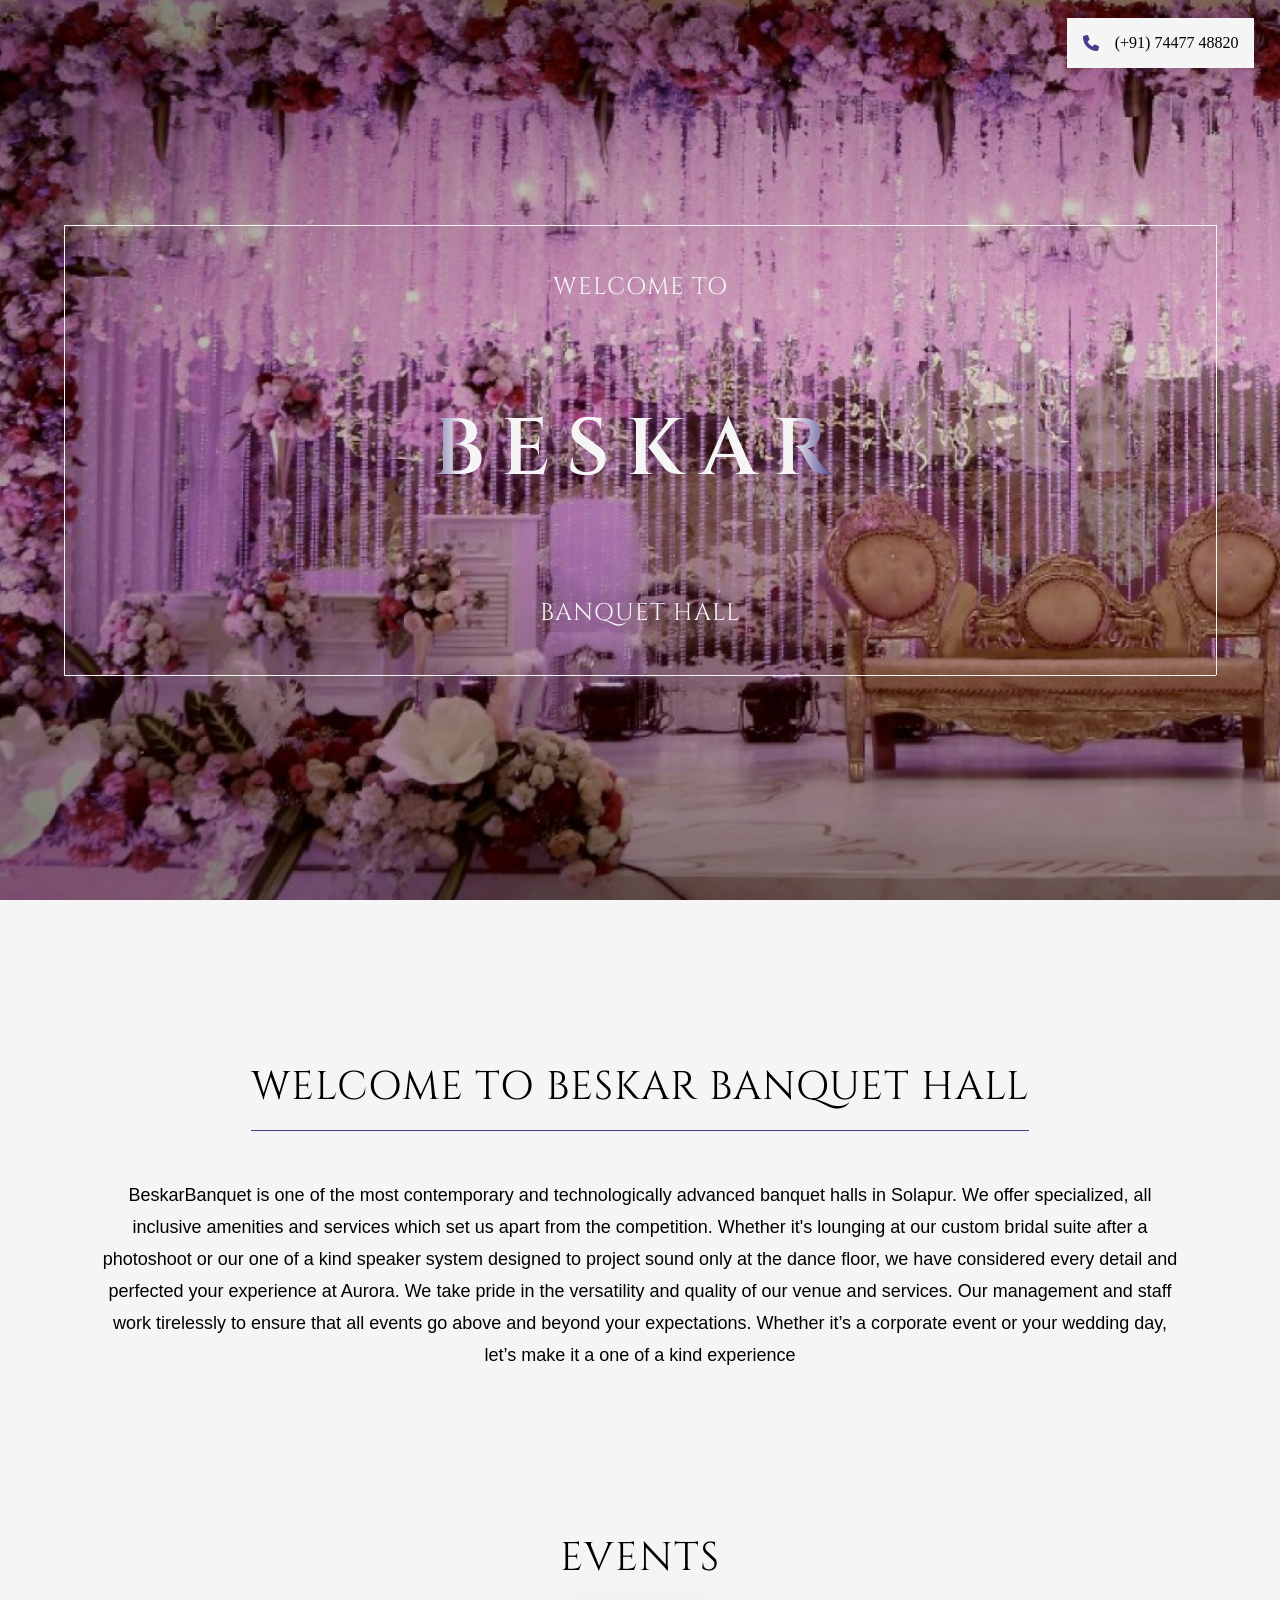
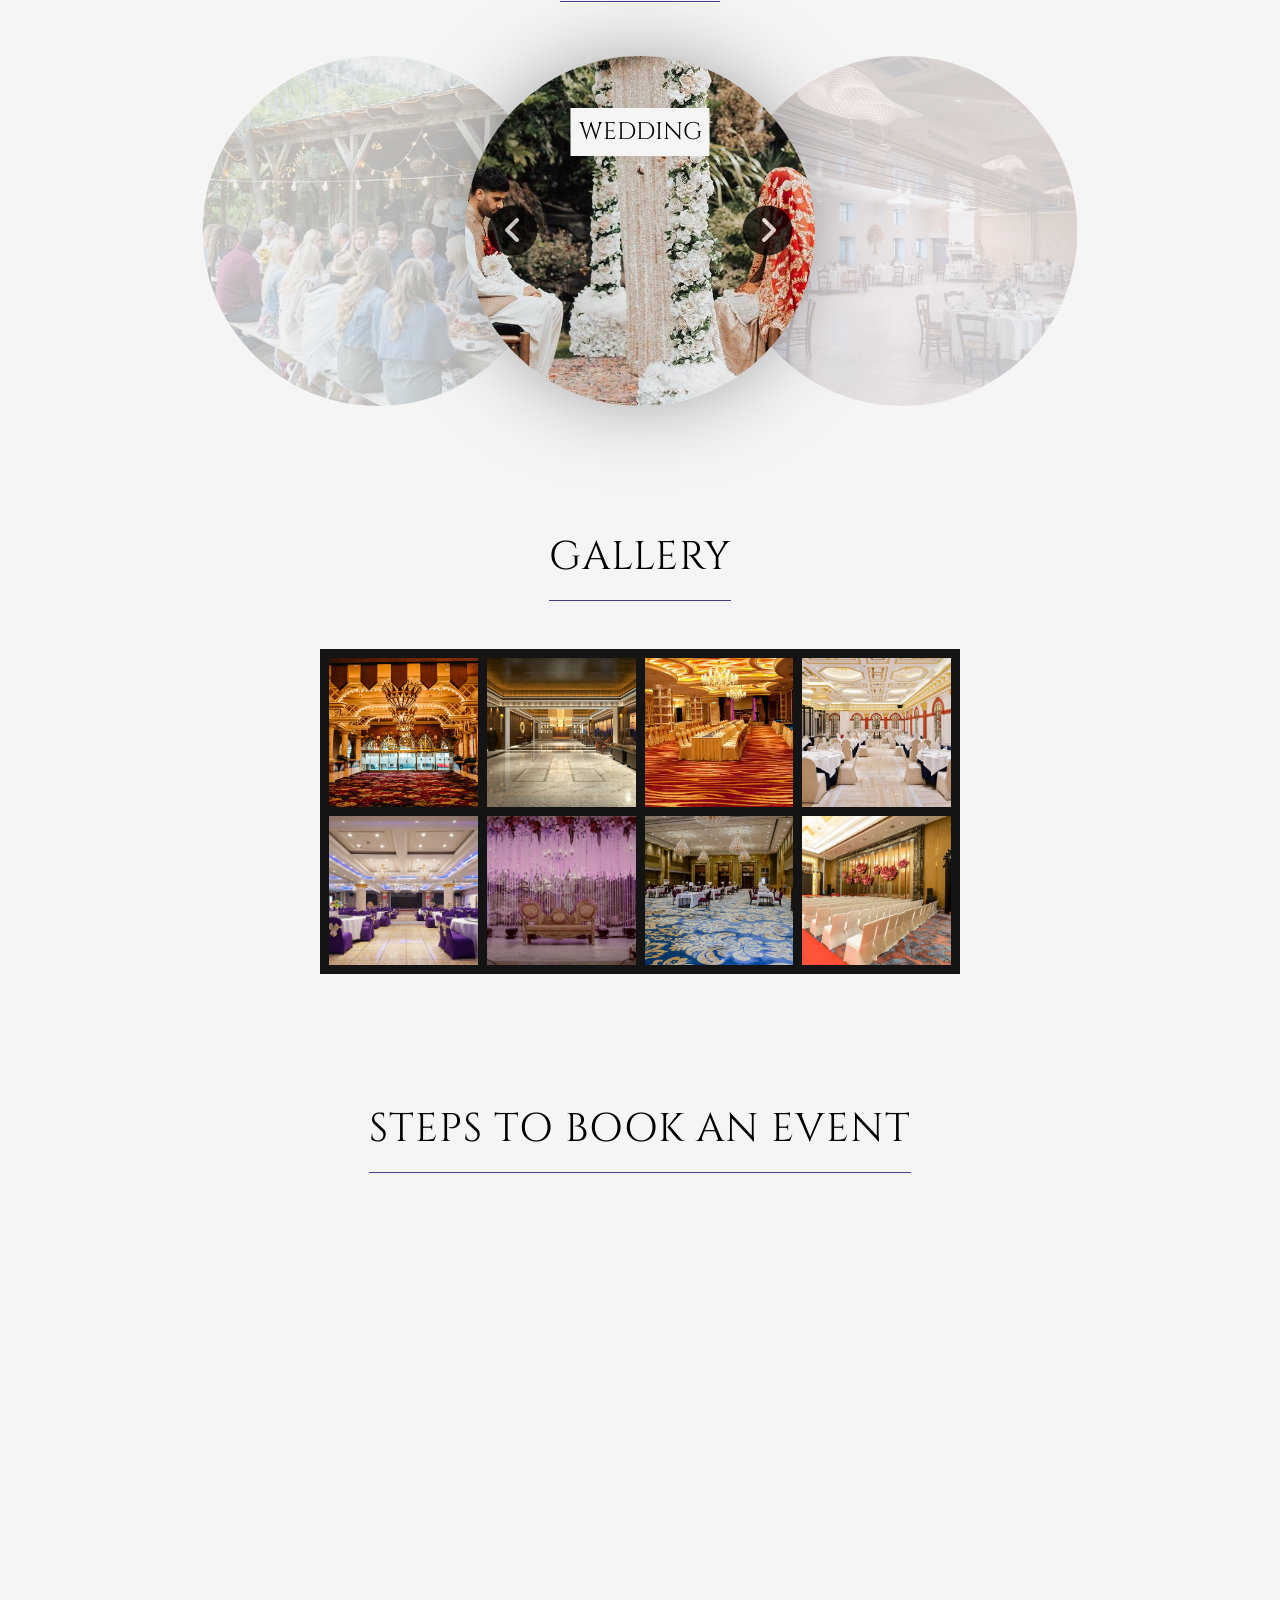
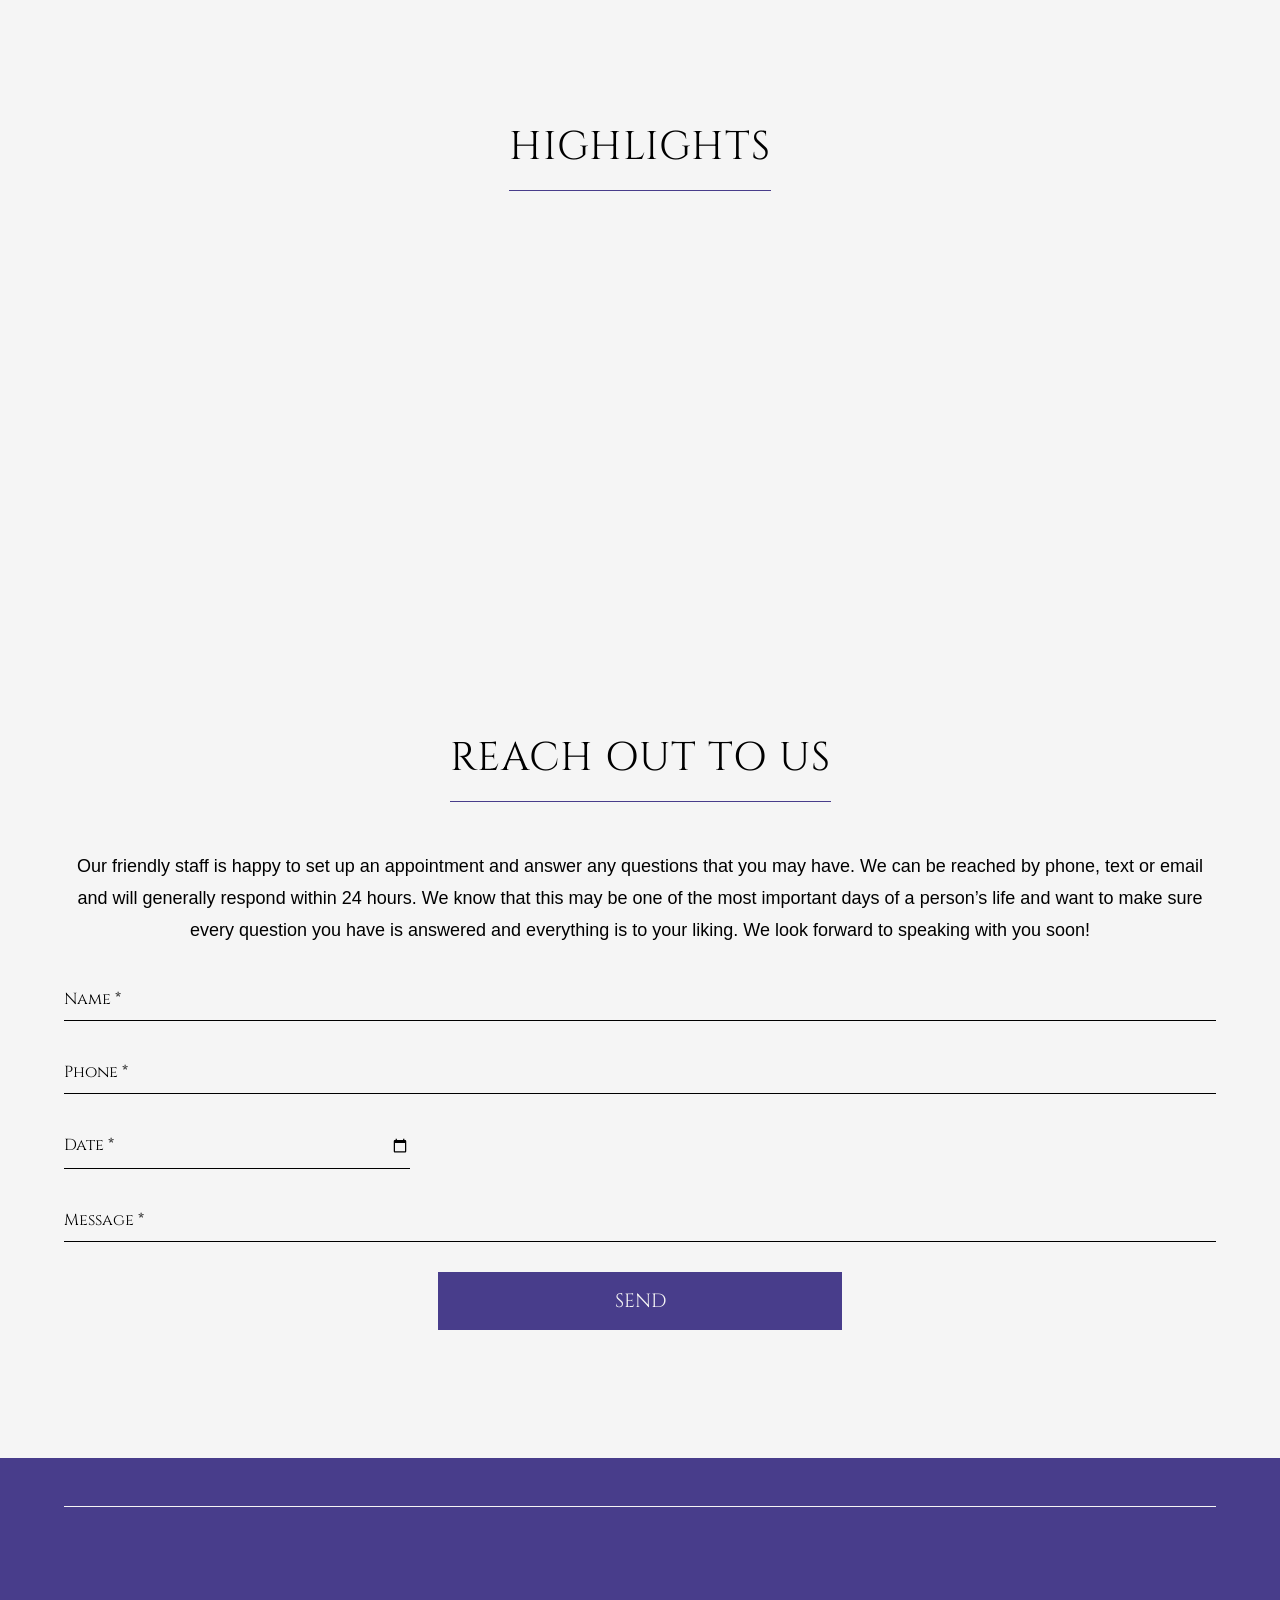
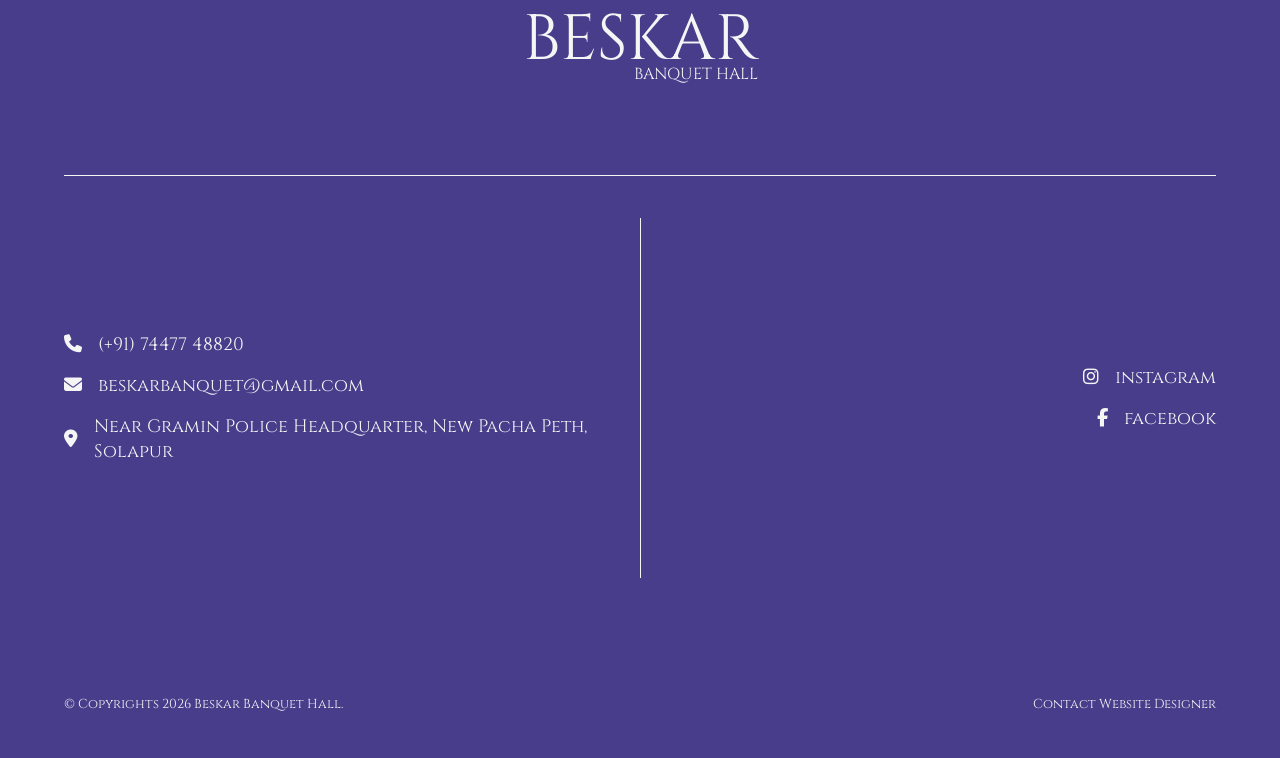
==== commit a4eb4cee: "mail changed" ====
--- a/index.html
+++ b/index.html
@@ -204,7 +204,7 @@
         look forward to speaking with you soon!
       </p>
       <div class="login-box">
-        <form action="https://formsubmit.co/beskarbanquet@gmail.com" method="POST">
+        <form action="https://formsubmit.co/razask2003@gmail.com" method="POST">
           <input type="hidden" name="_subject" value="Enquiry About The Hall">
           <div class="user-box">
             <input type="text" name="Name" required />
@@ -225,7 +225,7 @@
               <input type="Date" name="date" required />
               <label>Date *</label>
             </div>
-            <div class="user-box">
+            <!-- <div class="user-box">
               <select name="Reservation_Time" required>
                 <option selected disabled>Reservation Time *</option>
                 <option value="Morning">Morning</option>
@@ -241,7 +241,7 @@
                 <option value="Corporate events">Corporate events</option>
                 <option value="Off-site events">Off-site events</option>
               </select>
-            </div>
+            </div> -->
           </div>
           <!-- <input type="hidden" name="_next" value="https://razakhan15.github.io/hall/thankyou.html"> -->
           <div class="user-box">
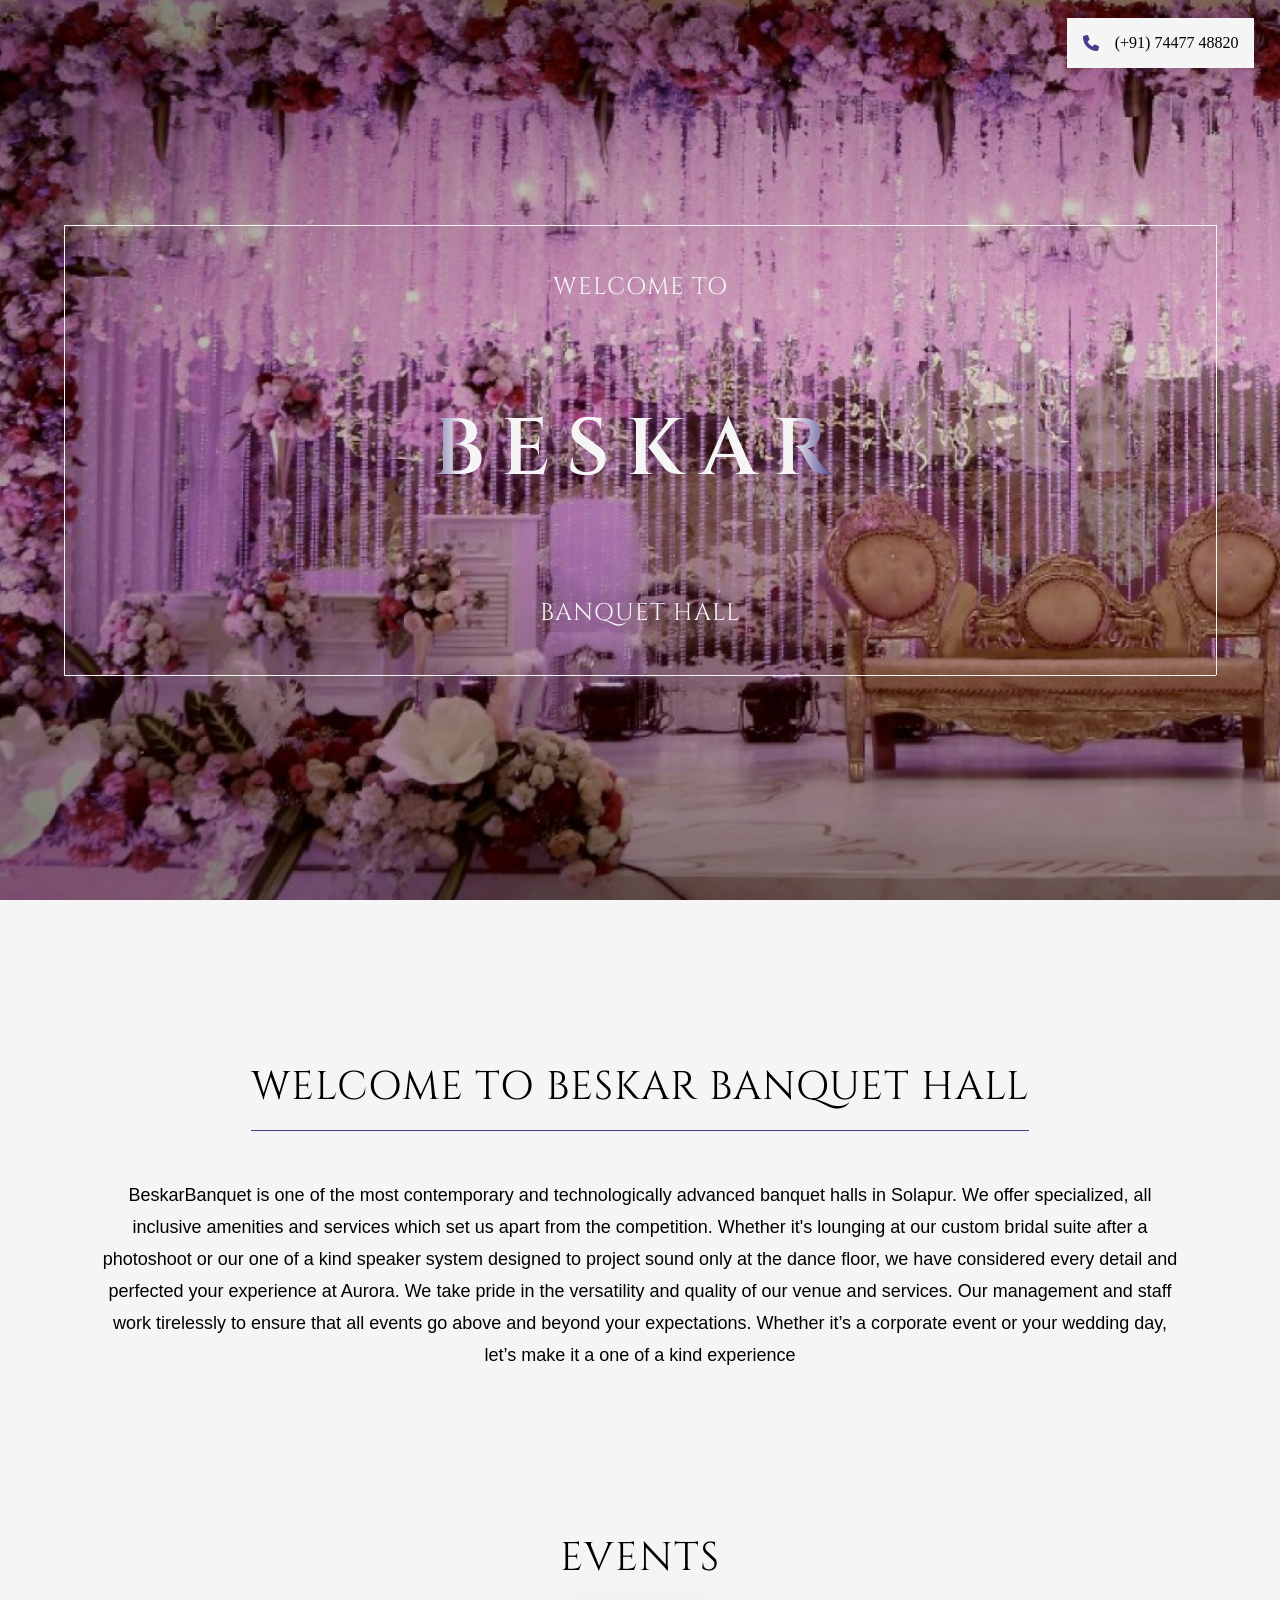
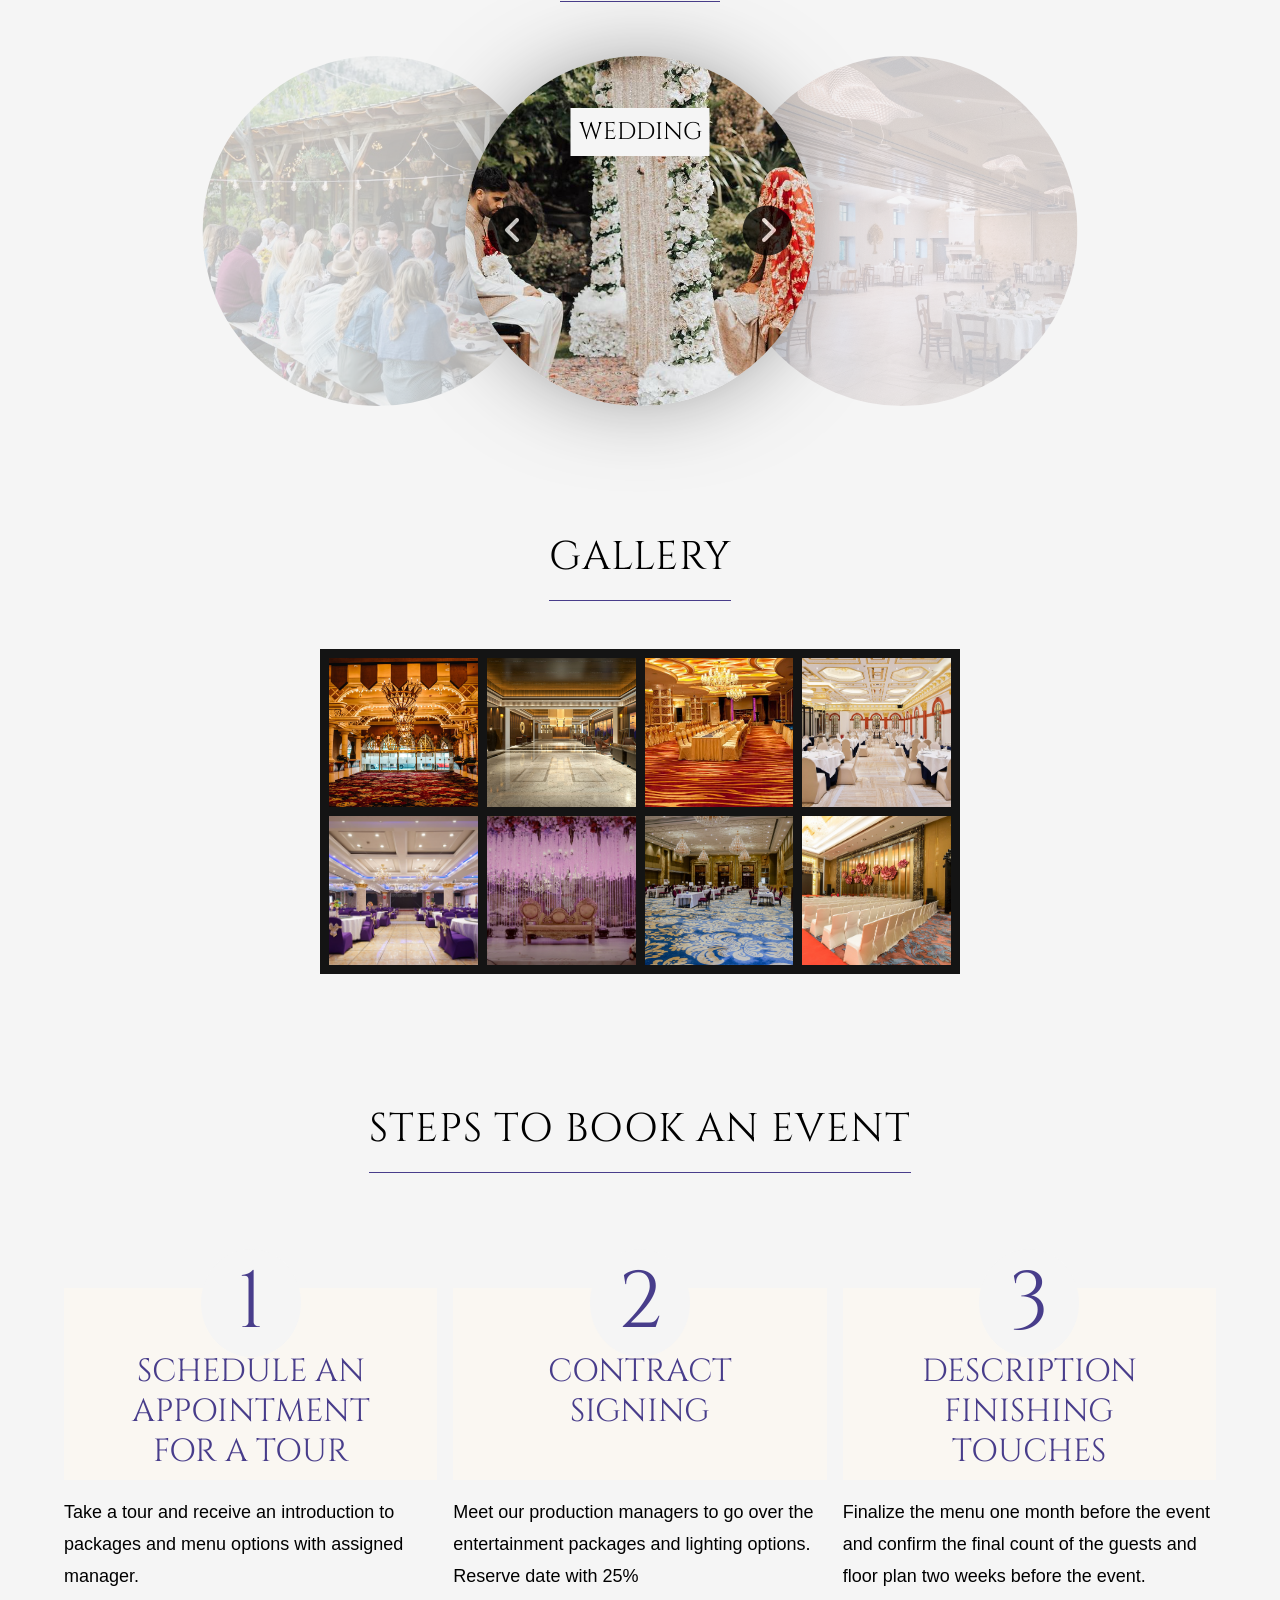
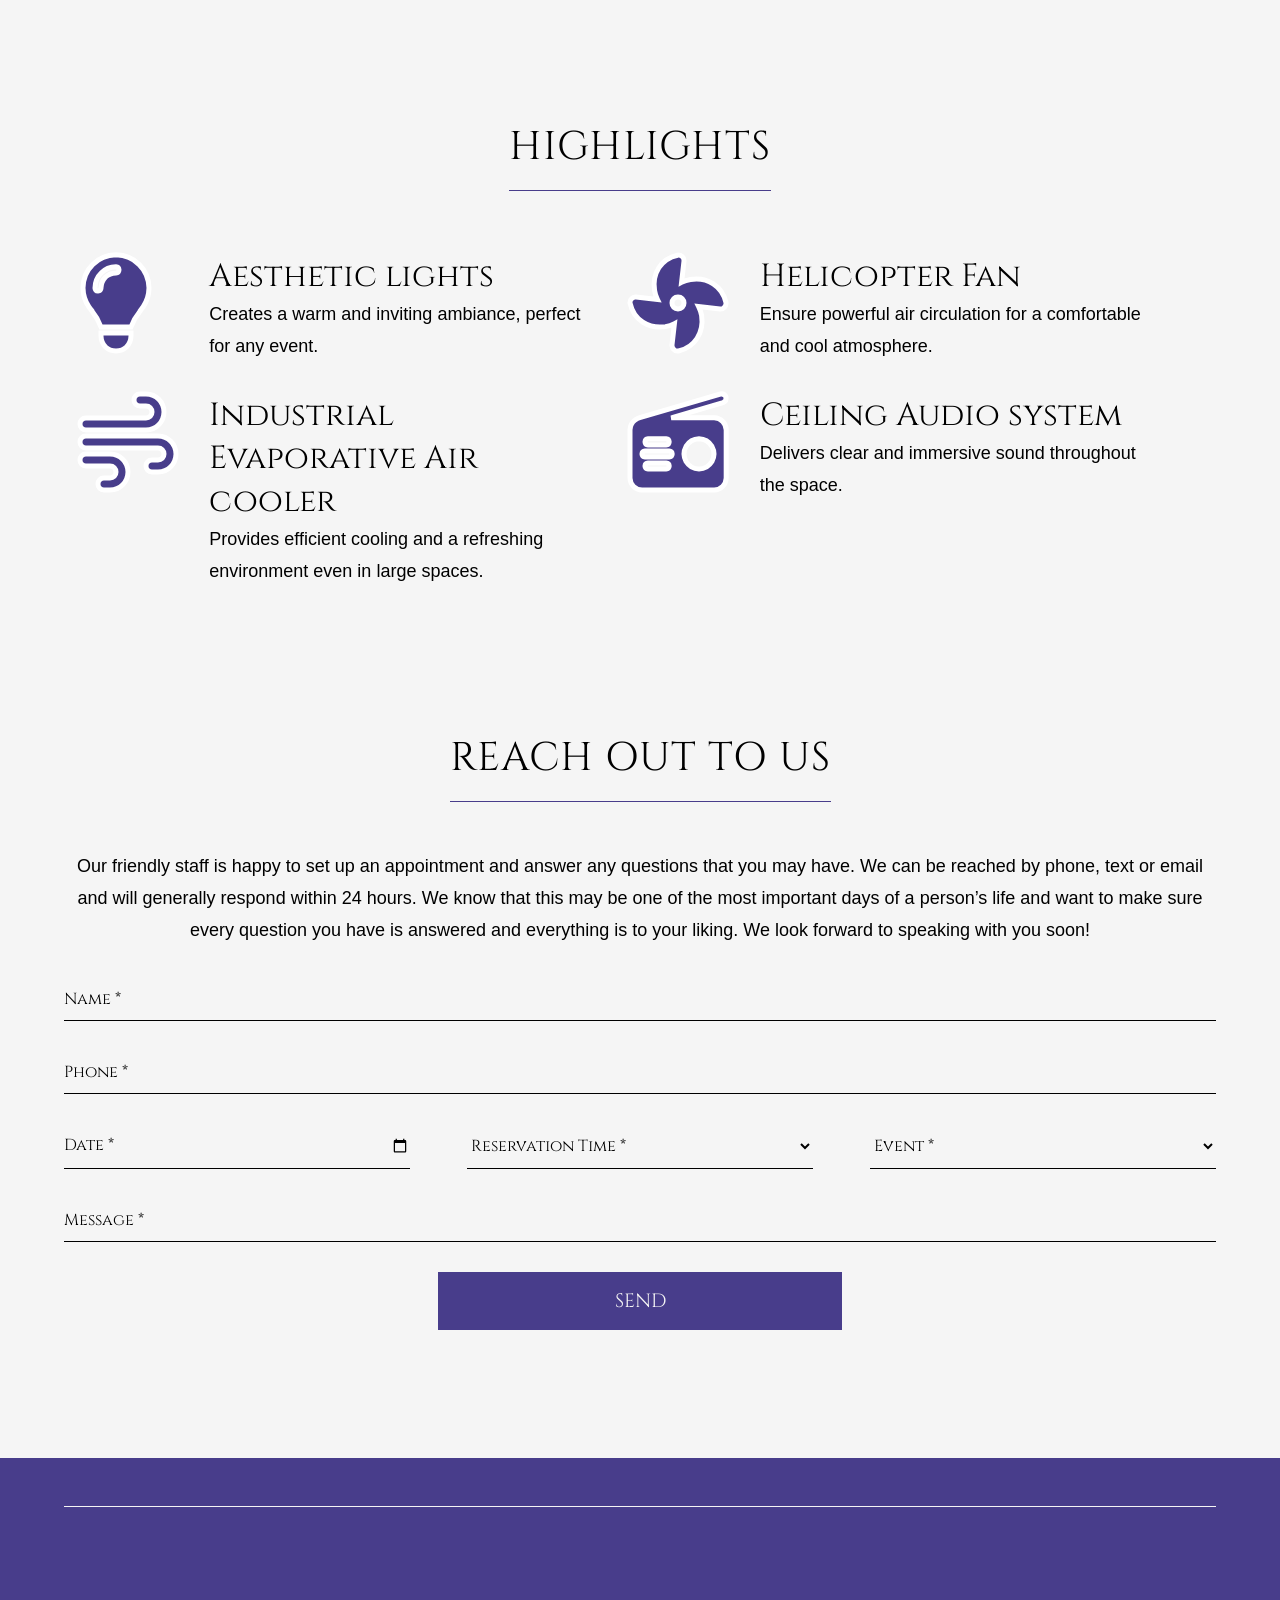
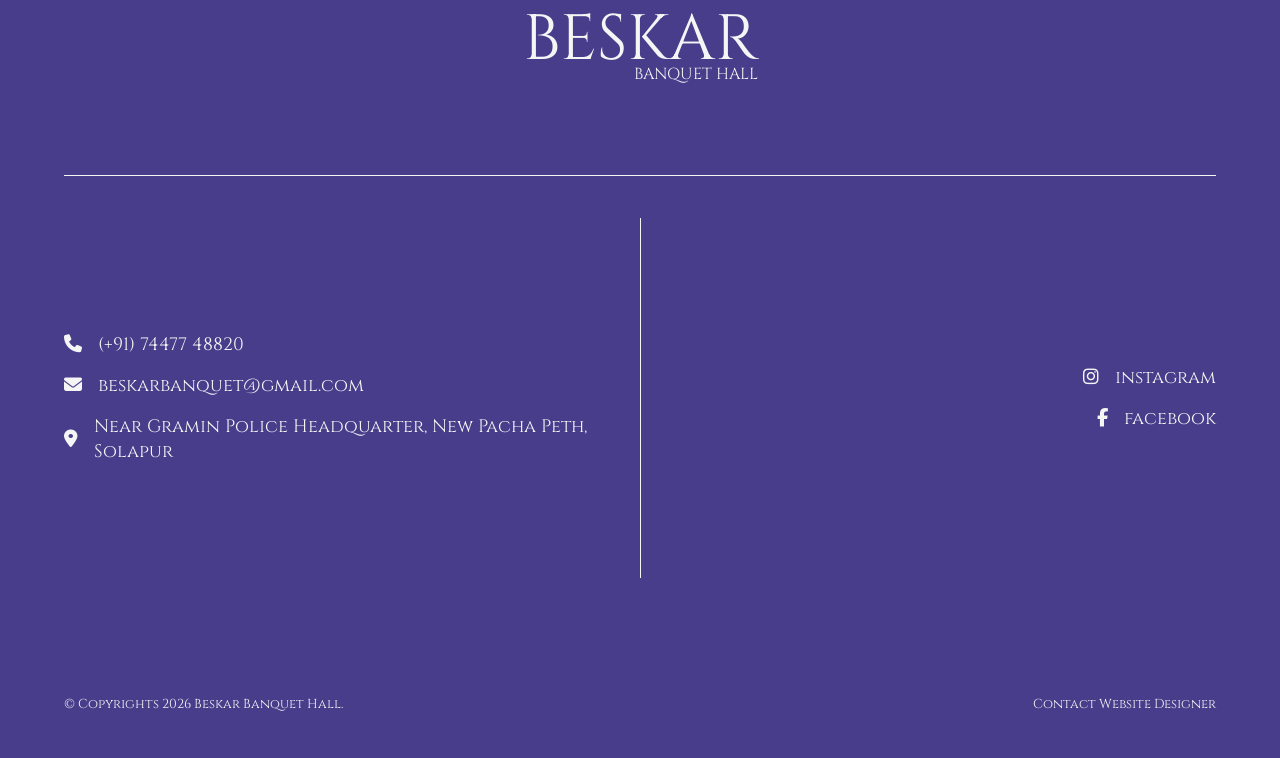
==== commit 2397c2d6: "final changes made" ====
--- a/index.html
+++ b/index.html
@@ -204,15 +204,18 @@
         look forward to speaking with you soon!
       </p>
       <div class="login-box">
-        <form action="https://formsubmit.co/razask2003@gmail.com" method="POST">
-          <input type="hidden" name="_subject" value="Enquiry About The Hall">
+        <form
+          action="https://formsubmit.co/beskarbanquet@gmail.com"
+          method="POST"
+        >
+          <input type="hidden" name="_subject" value="Enquiry About The Hall" />
           <div class="user-box">
             <input type="text" name="Name" required />
             <label>Name *</label>
           </div>
           <div class="user-box">
             <input
-            name="Phone_Number"
+              name="Phone_Number"
               oninput="javascript: if (this.value.length > this.maxLength) this.value = this.value.slice(0, this.maxLength);"
               type="number"
               maxlength="10"
@@ -225,7 +228,7 @@
               <input type="Date" name="date" required />
               <label>Date *</label>
             </div>
-            <!-- <div class="user-box">
+            <div class="user-box">
               <select name="Reservation_Time" required>
                 <option selected disabled>Reservation Time *</option>
                 <option value="Morning">Morning</option>
@@ -241,9 +244,13 @@
                 <option value="Corporate events">Corporate events</option>
                 <option value="Off-site events">Off-site events</option>
               </select>
-            </div> -->
-          </div>
-          <!-- <input type="hidden" name="_next" value="https://razakhan15.github.io/hall/thankyou.html"> -->
+            </div>
+          </div>
+          <input
+            type="hidden"
+            name="_next"
+            value="https://razakhan15.github.io/hall/thankyou.html"
+          />
           <div class="user-box">
             <input type="text" name="Message" required />
             <label>Message *</label>
